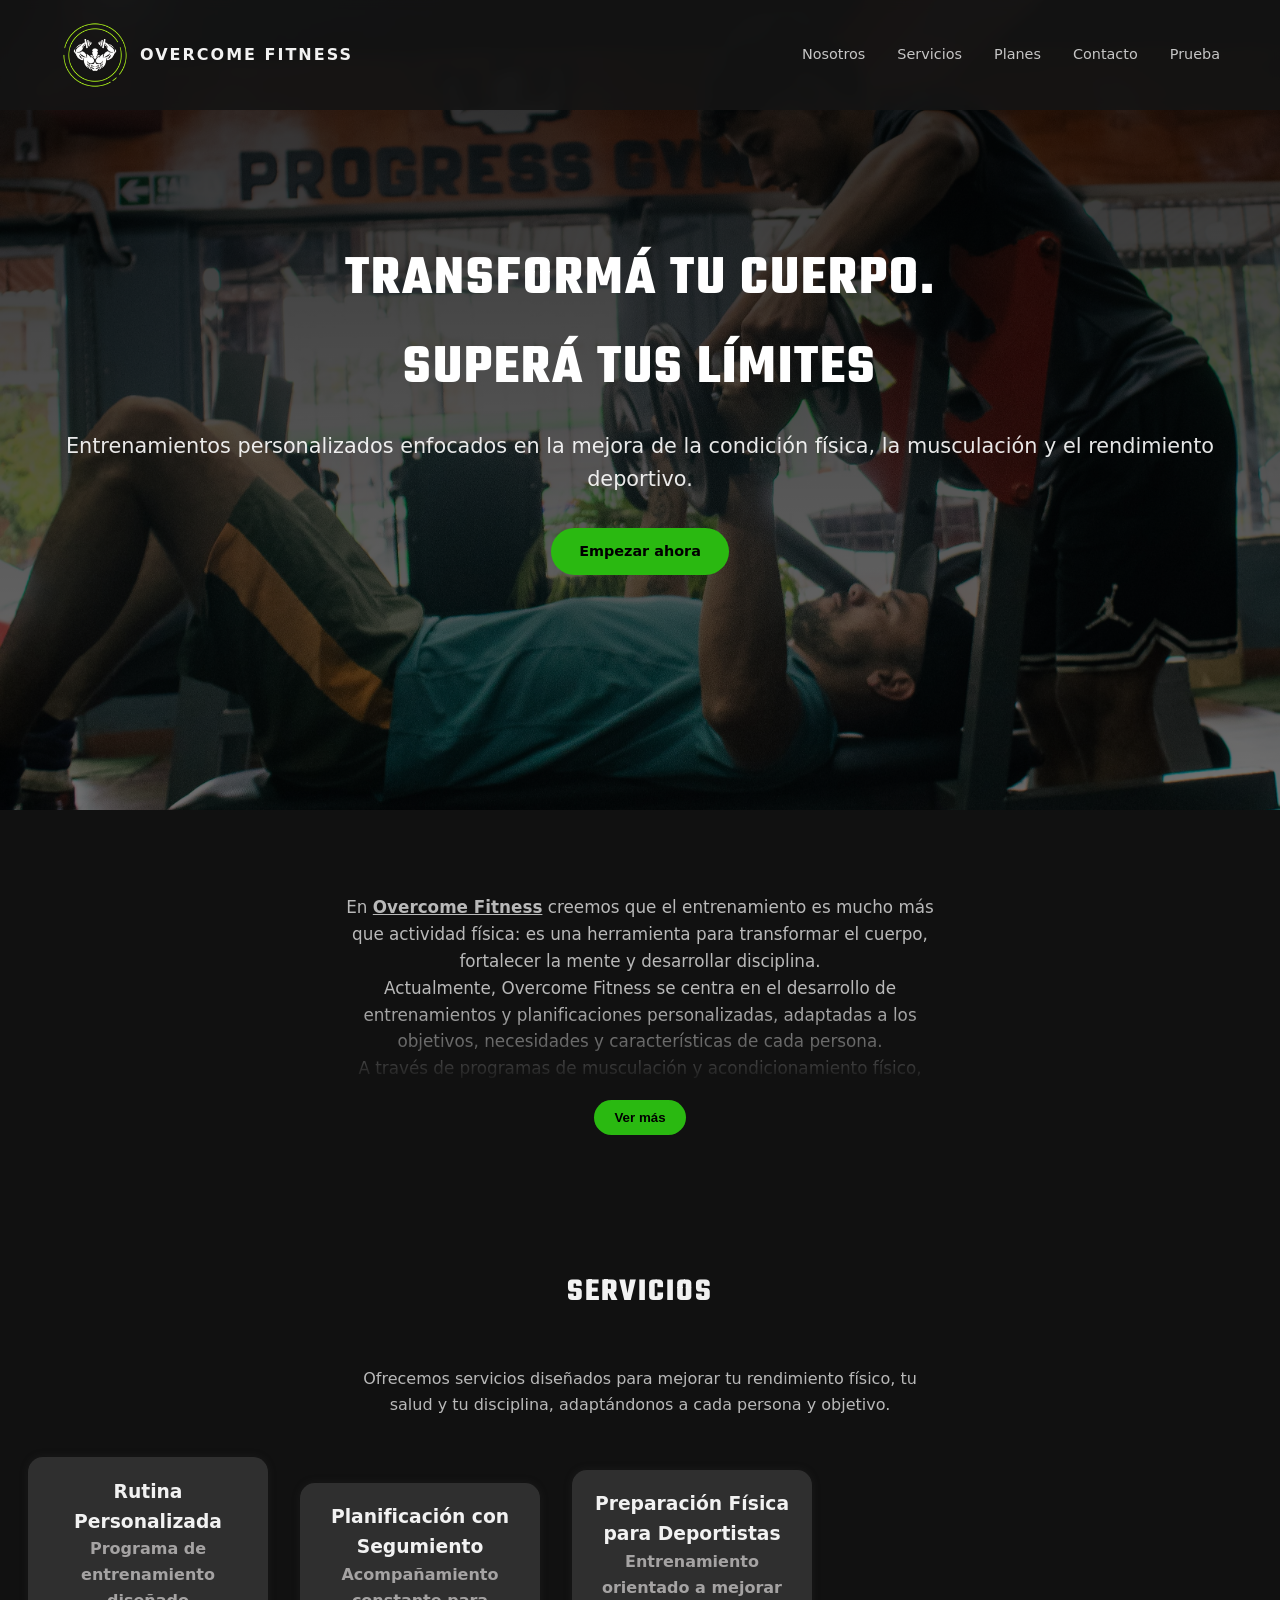
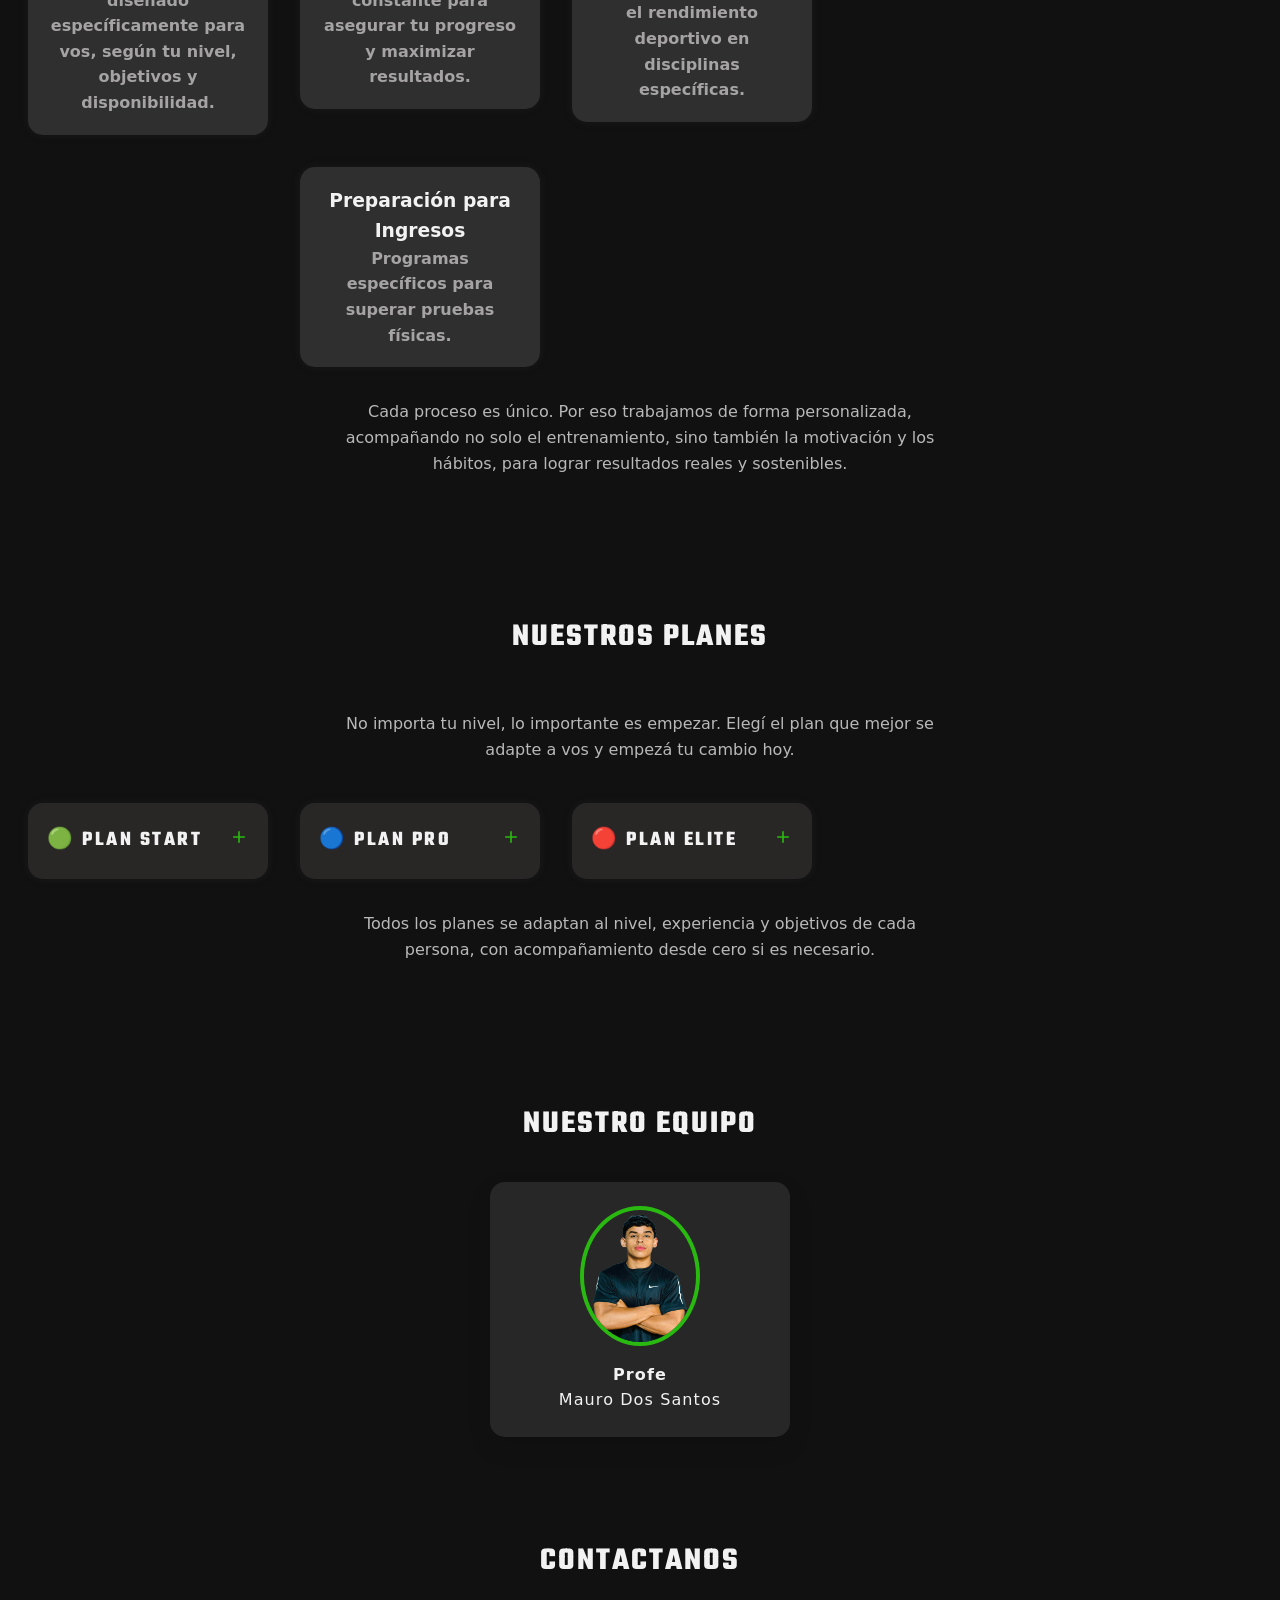
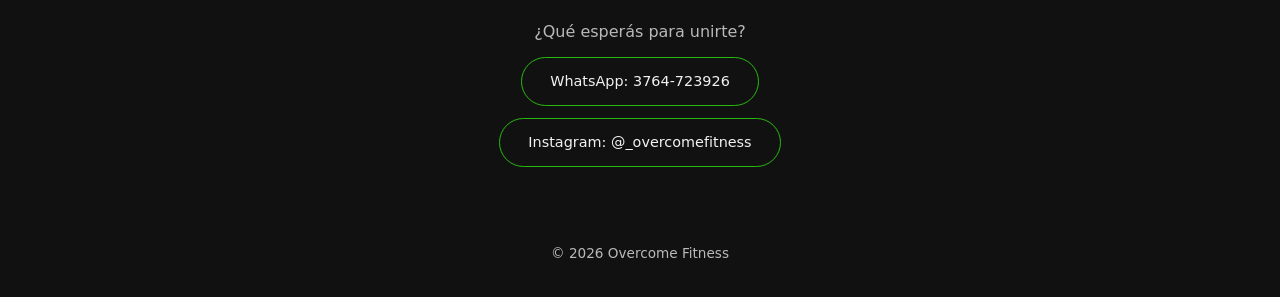
==== index.html @ a3d06042 "CSS: Actualización del archivo de prueba" ====
<!DOCTYPE html>
<html lang="es">
<head>
    <meta charset="UTF-8">
    <meta name="viewport" content="width=device-width, initial-scale=1.0">
    <title>OVERCOME-FITNESS</title>

    <!-- CSS -->
    <link rel="stylesheet" href="css/styles.css">
    <link href="https://fonts.googleapis.com/css2?family=UnifrakturCook:wght@700&display=swap" rel="stylesheet">
    <link href="https://fonts.googleapis.com/css2?family=Teko:wght@700&display=swap" rel="stylesheet">
</head>
<body>

    <!-- HEADER -->
    <header class="header">
        <div class="header__container">
            <div class="brand">
                <img src="assets/img/logo de ovecome.png" alt="logo" class="brand-icon">

                <div class="brand-text">
                    Overcome Fitness
                </div>
            </div>
            <!-- <div class="logo">Overcome-Fitness</div> -->
            <nav class="nav">
                <a href="#sobre">Nosotros</a>
                <a href="#servicios">Servicios</a>
                <a href="#planes">Planes</a>
                <a href="#contacto">Contacto</a>
                <a href="prueba.html">Prueba</a>
            </nav>
        </div>
    </header>

    <!-- HERO -->
    <section class="hero">
        <div class="hero__content">
            <h1>Transformá tu cuerpo. <br>
                Superá tus límites</h1>
            <p class="hero__tagline">Entrenamientos personalizados enfocados en la mejora de la condición física, la musculación y el rendimiento deportivo.</p>
            <a href="#planes" class="btn btn--primary">Empezar ahora</a>
        </div>
    </section>

    <!-- MICRO HISTORIA -->
    <section class="sobre" id="sobre">
        <div class="container">
            <div class="sobre-txt" id="sobreTxt">
            <p>
                En <b><u>Overcome Fitness</u></b> creemos que el entrenamiento es mucho más que actividad física: es una herramienta para transformar el cuerpo, fortalecer la mente y desarrollar disciplina.
            </p>
            <p>
                Actualmente, Overcome Fitness se centra en el desarrollo de entrenamientos y planificaciones personalizadas, adaptadas a los objetivos, necesidades y características de cada persona.
            </p>
            <p>
                A través de programas de musculación y acondicionamiento físico, buscamos mejorar el rendimiento, desarrollar las capacidades físicas y generar progresos sostenibles en el tiempo.
            </p>
            <p>
                Nuestro trabajo se basa en conocimientos sustentados en la evidencia científica, combinados con la experiencia y el análisis individual de cada proceso. Por eso, cada planificación busca ser segura, progresiva, adaptable y orientada a resultados.
            </p>
            <p>
                El acompañamiento personalizado permite realizar un seguimiento continuo del proceso, ajustar las cargas, ejercicios, volumen e intensidad según la evolución de cada persona y adaptar el entrenamiento cuando sea necesario.
            </p>
            <p>
                No importa si la persona está comenzando, si ya tiene experiencia o si busca mejorar su rendimiento: el objetivo es construir un proceso de entrenamiento acorde a su realidad y acompañarlo de manera constante.
            </p>
            <p>
                En <b>Overcome Fitness</b> brindamos acompañamiento durante todo el proceso de entrenamiento, adaptando las propuestas a cada persona sin importar si tiene experiencia previa o está comenzando.
            </p>
    ⸻⸻⸻⸻⸻⸻⸻⸻⸻⸻⸻⸻⸻⸻
            <p>
                <h3>Nuestro enfoque</h3>
            </p>
            <p>
                En <b>Overcome Fitness</b> cada planificación parte de una evaluación de los objetivos y necesidades de la persona.
            </p>
            <p>
                El entrenamiento se organiza de manera individual, trabajando sobre capacidades como fuerza, resistencia, hipertrofia, potencia y movilidad, según las necesidades y objetivos de cada proceso.
            </p>
            <p>
                Buscamos que cada persona no solamente entrene, sino que comprenda su proceso, progrese de manera planificada y construya hábitos que pueda sostener a largo plazo.
            </p>
        </div>
        <button class="btn-verMas" id="btnVerMas">
            Ver más
        </button>
        </div>
    </section>

    <!-- PROPUESTA DE VALOR -->
    <section class="servicios" id="servicios">
        <h2>Servicios</h2>
        <p class="services-text">
            Ofrecemos servicios diseñados para mejorar tu rendimiento físico, tu salud y tu disciplina, adaptándonos a cada persona y objetivo.
        </p>


        <div class="services">

            <div class="servicio">
                <div class="servicio-header">
                    <h3>Rutina Personalizada</h3>
                    <p>Programa de entrenamiento diseñado específicamente para vos, según tu nivel, objetivos y disponibilidad.</p>
                </div>
                <div class="servicio-content">
                    •	Rutina mensual adaptada a tu objetivo <br>
                    •	Progresión estructurada <br>
                    •	Explicación de ejercicios <br>
                    •	Enfoque en técnica y rendimiento <br>
                    •	Uso personal (sin seguimiento)
                </div>
            </div>

            <div class="servicio">
                <div class="servicio-header">
                    <h3>Planificación con Segumiento</h3>
                    <p>Acompañamiento constante para asegurar tu progreso y maximizar resultados.</p>
                </div>
                <div class="servicio-content">
                    La modalidad puede ser virtual o presencial. <br>
                    •	Seguimiento semanal <br>
                    •	Ajustes en la planificación <br>
                    •	Correcciones técnicas <br>
                    •	Contacto directo <br>
                    •	Apoyo en motivación y hábitos saludables
                </div>
            </div>

            <div class="servicio">
                <div class="servicio-header">
                    <h3>Preparación Física para Deportistas</h3>
                    <p>Entrenamiento orientado a mejorar el rendimiento deportivo en disciplinas específicas.</p>
                </div>
                <div class="servicio-content">
                    •	Desarrollo de fuerza, velocidad y resistencia <br>
                    •	Planificación según el deporte <br>
                    •	Mejora del rendimiento físico general <br>
                    •	Prevención de lesiones <br>
                </div>
            </div>

            <div class="servicio">
                <div class="servicio-header">
                    <h3>Preparación para Ingresos</h3>
                    <p>Programas específicos para superar pruebas físicas.</p>
                </div>
                <div class="servicio-content">
                    •	Fuerzas de seguridad <br>
                    •	Profesorados <br>
                    •	Evaluaciones físicas
                </div>
            </div>
        </div>
        <p class="services-text">
            Cada proceso es único. Por eso trabajamos de forma personalizada, acompañando no solo el entrenamiento, sino también la motivación y los hábitos, para lograr resultados reales y sostenibles.
        </p>
    </section>

    <!-- PLANES -->
    <section class="planes" id="planes">
        <h2>Nuestros Planes</h2>
        <p class="texto-planes">
            No importa tu nivel, lo importante es empezar. Elegí el plan que mejor se adapte a vos y empezá tu cambio hoy.
        </p>

            <div class="cards">
                
                <div class="card">
                    <div class="card-header">
                        <h3>🟢 PLAN START</h3>
                        <span class="card-icon">
                            <svg width="20" height="20" viewBox="0 0 24 24">
                                <line x1="12" y1="5" x2="12" y2="19" stroke="currentColor" stroke-width="2"/>
                                <line x1="5" y1="12" x2="19" y2="12" stroke="currentColor" stroke-width="2"/>
                            </svg>
                        </span>
                    </div>
                    <div class="card-content">
                        <p> <b>Tu punto de partida</b> </p>
                        <p>
                            •	Planificación mensual 100% personalizada <br>
                            •	Adaptada a tu objetivo (fuerza, hipertrofia, rendimiento, etc.) <br>
                            •	Explicación de ejercicios <br>
                            •	Uso libre (sin seguimiento)
                        </p>

                        Ideal si ya entrenás y necesitás una guía profesional
                        
                    </div>
                </div>

                <div class="card">
                    <div class="card-header">
                        <h3>🔵 PLAN PRO</h3>
                        <span class="card-icon">
                            <svg width="20" height="20" viewBox="0 0 24 24">
                                <line x1="12" y1="5" x2="12" y2="19" stroke="currentColor" stroke-width="2"/>
                                <line x1="5" y1="12" x2="19" y2="12" stroke="currentColor" stroke-width="2"/>
                            </svg>
                        </span>
                    </div>
                    <div class="card-content">
                        <p> <b>El más elegido ⭐</b> </p>
                        <p>
                            •	Planificación mensual personalizada <br>
                            •	Seguimiento semanal <br>
                            •	Ajustes según el progreso <br>
                            •	Correcciones técnicas <br>
                            •   Contacto directo
                        </p>

                        Para asegurar resultados y no entrenar a ciegas
                        
                    </div>
                </div>

                <div class="card">
                    <div class="card-header">
                        <h3>🔴 PLAN ELITE</h3>
                        <span class="card-icon">
                            <svg width="20" height="20" viewBox="0 0 24 24">
                                <line x1="12" y1="5" x2="12" y2="19" stroke="currentColor" stroke-width="2"/>
                                <line x1="5" y1="12" x2="19" y2="12" stroke="currentColor" stroke-width="2"/>
                            </svg>
                        </span>
                    </div>
                    <div class="card-content">
                        <p><b> Transformación completa </b></p>
                        <p>
                            •	Planificación mensual personalizada <br>
                            •	Seguimiento constante <br>
                            •	Ajustes progresivos <br>
                            •	Plan nutricional con nutricionista <br>
                            •   Acompañamiento completo
                        </p>
                        Entrenamiento + nutrición = Resultados reales
                        
                    </div>
                </div>

            </div>

<!-- IMAGEN 4: ALINEADA A LA DERECHA -->
        <!-- <div class="img-zigzag-container img-zigzag-right">
            <img src="assets/img/3-JPG_0008.jpg" alt="Comunidad Overcome Fitness" class="img-zigzag">
        </div> -->

            <p class="texto-planes">
                Todos los planes se adaptan al nivel, experiencia y objetivos de cada persona, con acompañamiento desde cero si es necesario.
            </p>
    </section>

    <!-- PROFES -->
    <section class="profes" id="profes">
        <h2>Nuestro Equipo</h2>

        <div class="profes-grid">
            <div class="profe">
                <img src="assets/img/profe-mauro.png" alt="Profe Mauro" class="foto-profe">
                <p class="profe-nombre"><b>Profe</b> <br> Mauro Dos Santos</p>
            </div>
        </div>
<!-- Hasta 3 por fila. Despues de completar la primer fila, agregar otro "profes-grid" para que la fila se centre -->
    </section>

    <!-- UBICACIÓN -->
    <section class="contacto" id="contacto">
        <h2>Contactanos</h2>
        <p>¿Qué esperás para unirte?</p>
        <p><a href="https://wa.me/543764723926" class="btn btn--secondary">WhatsApp: 3764-723926</a></p>
        <p>
            <a href="https://instagram.com/_overcomefitness" class="btn btn--secondary">Instagram: @_overcomefitness</a>
        </p>
    </section>

    <!-- FOOTER -->
    <footer class="footer">
        <p>© 2026 Overcome Fitness</p>
        <!-- <div class="social">
            <!-- <a href="https://instagram.com/_overcomefitness">Instagram</a> -->
            <!-- <a href="#">Facebook</a> -->
         <!-- </div> -->
    </footer>

    <!-- JS -->
    <script src="js/script.js"></script>
</body>
</html>
---- css/styles.css ----
/* =========================
   VARIABLES
========================= */
:root {
    /* Colores (Paleta Overcome Fitness) */
    --color-surface:rgb(39, 39, 39);
    --color-bg: #111111;
    --color-primary:#2ab911;
    --color-text: #f2f2f2;
    --color-secondary: #237e29;
    --color-muted: #b9b9b9;
    --color-header-bg: rgba(20,20,20,0.9);
    --color-header-text: #f2f2f2;
    --shadow:0 0 10px rgba(71, 71, 71, 0.15);



    /* Tipografía */
    --font-main: 'Inter', system-ui, sans-serif;

    /* Layout */
    --max-width: 1200px;
    --padding-mobile: 1.25rem;
    --padding-desktop: 2rem;

    /* Transiciones */
    --transition: all 0.3s ease-in-out;
}

/* =========================
   RESET
========================= */

* {
    margin: 0;
    padding: 0;
    box-sizing: border-box;
}

html {
    scroll-behavior: smooth;
}

body {
    font-family: var(--font-main);
    background-color: var(--color-bg);
    color: var(--color-text);
    line-height: 1.6;
    transition: background-color 0.3s ease, color 0.3s ease;
}

a {
    text-decoration: none;
    color: inherit;
}

ul {
    list-style: none;
}

img {
    max-width: 100%;
    display: block;
}

/* =========================
   CONTAINERS
========================= */

.header__container,
.hero__content,
.sobre,
.values,
.menu,
.contacto,
.footer,
.profes {
    max-width: var(--max-width);
    margin: 0 auto;
    padding: var(--padding-mobile);
}

.container{
    max-width: var(--max-width);
    margin: 0 auto;
    padding: var(--padding-mobile);
}

/* =========================
   HEADER
========================= */

.header {
    position: fixed; 
    top: 0;
    width: 100%;
    background-color: var(--color-header-bg);
    color: var(--color-header-text);
    backdrop-filter: blur(6px);
    z-index: 1000;
    transition: var(--transition);
    transition: transform 0.3s ease, background-color 0.3s ease, color 0.3s ease;
}


.header--hidden {
    transform: translateY(-100%);
}

.header__container {
    display: flex;
    justify-content: space-between;
    align-items: center;
}
.brand{
    display: flex;
    align-items: center;
    gap: 10px;
}
.brand-icon{
    height: 70px;
}
.brand-text{
    display: flex;
    flex-direction: column;
    line-height: 1;
    font-family: var(--font-main);
    font-weight: 700;
    letter-spacing: 2px;
    text-transform: uppercase;
}
.brand-text img{
    height: 20px;
}


.nav {
    display: none;
}

.header a{
    color: var(--color-header-text);
    transition: color 0.3s ease;
}
/*.theme-toggle

.theme-toggle {
    background: none;
    border: none;
    cursor: pointer;
    font-size: 1.1rem;
    color: var(--color-text);
    opacity: 0.7;
}

.theme-toggle:hover {
    opacity: 1;
} */

/* =========================
   HERO
========================= */

.hero {
    min-height: 90vh;
    display: flex;
    align-items: center;
    justify-content: center;
    text-align: center;

    background-image: linear-gradient(
        rgba(0, 0, 0, 0.829),
        rgba(0, 0, 0, 0.548)
    ),
    url("../assets/img/54-JPG_0100.jpg");
    background-size: cover;
    background-position: center;

    color: #ffffff;
}

.hero__content h1 {
    font-size: 2.3rem;
    letter-spacing: 2px;
    text-transform: uppercase;
    font-weight: 800;
    font-family:'Teko';
}

.hero__tagline {
    margin: 1rem 0 2rem;
    font-size: 1rem;
    opacity: 0.9;
}

/* =========================
   BOTONES
========================= */

.btn {
    display: inline-block;
    padding: 0.75rem 1.75rem;
    border-radius: 50px;
    font-size: 0.9rem;
    transition: var(--transition);
}

.btn--primary {
    background-color: var(--color-primary);
    color: #000;
    font-weight: 600;
}

.btn--primary:hover {
    transform: scale(1.05);
    box-shadow: 0 0 15px rgba(57,255,20,0.5);
}

.btn--secondary {
    border: 1px solid var(--color-primary);
    color: var(--color-header-text);
}

/* =========================
   SOBRE
========================= */

.sobre {
    text-align: center;
    font-size: 1rem;
    color: var(--color-muted);
    padding-top: 4rem;
    padding-bottom: 4rem;
    /* padding-left: 3rem;
    padding-right: 3rem; */
}
.sobre-txt{
    max-height: 190px;
    overflow: hidden;
    position: relative;
    transition: max-height 0.5s ease;
}
/* efecto desvanecido */

.sobre-txt::after{
    content: "";
    position: absolute;
    bottom: 0;
    left: 0;
    width: 100%;
    height: 80px;

    background: linear-gradient(
        rgba(217,217,217,0),
        var(--color-bg)
    );
}
/* cuando se abre */

.sobre-txt.expandido{
    max-height: 2000px;
}

.sobre-txt.expandido::after{
    display: none;
}

/* botón */

.btn-verMas{
    margin-top: 1rem;
    padding: 10px 20px;
    border: none;
    background: var(--color-primary);
    color: #000;
    border-radius: 30px;
    cursor: pointer;
    font-weight: 600;
}

.btn-verMas:hover{
    transform: scale(1.05);
}

/* =========================
   VALORES / SERVICIOS
========================= */

/* .servicios {
    padding: 3rem 1.25rem;
    text-align: center;
}

.servicios h2 {
    text-align: center;
    margin-bottom: 2rem;
    font-family:'UnifrankturCook';
    text-transform: uppercase;
    letter-spacing: 3px;
}
.services-text{
    text-align: center;
    max-width: 600px;
    margin: 0 auto 2.5rem;
    color:var(--color-muted);
} */
.servicio-header{
    padding: 1.2rem;
    /* display: flex; */
     text-align: center;
    justify-content: space-between;
    align-items: center;
    font-weight: 600;
    background: rgba(255, 255, 255, 0.041);
}
.servicio-header p{
    color: rgb(165, 163, 163);
}
/*
.servicio-content{
    background-color: var(--color-surface);
    transition: var(--transition);
    box-shadow:var(--shadow);
    border-radius: 10px;
    overflow: hidden;
    padding: 2rem;
    width: 100%;
    cursor: pointer;
}

.servicio-header h3 {
    margin-bottom: 0.5rem;
    font-size: 1.1rem;
    text-align: center;
}

.servicio p {
    color: var(--color-muted);
    font-size: 0.95rem;
    text-align: center;
}

.servicio:hover{
    transform: scale(1.05);
    background-color: var(--color-secondary);
    box-shadow: 0 0 15px rgba(34, 155, 13, 0.3);
    color:var(--color-bg)
} */ 

/* =========================
   PLANES / METODOLOGIA
========================= */

.planes,
.servicios {
    padding: 3rem 1.25rem;
    text-align: center;
}
.servicios h2 {
    font-family: 'Teko';
    margin-bottom: 2rem;
    text-transform:uppercase ;
    letter-spacing: 2px;
    font-size: 2rem;
}
.planes h2{
    text-align: center;
    margin-bottom: 2rem;
    font-family:'Teko';
    text-transform: uppercase;
    letter-spacing: 2px;
    font-size: 2rem;
}
.texto-planes,
.services-text{
    text-align: center;
    max-width: 600px;
    margin: 0 auto 2.5rem;
    color:var(--color-muted);
}
.cards,
.services{
    display: flex;
    flex-direction: column;
    align-items: center;
    gap: 2rem;
    padding-bottom: 2rem;
}
.card,
.servicio{
    background: var(--color-surface);
    border-radius: 15px;
    overflow: hidden;
    box-shadow: var(--shadow);
    transition: var(--transition);
    cursor: pointer;
    width: 100%;
}
.card-header {
    padding: 1.2rem;
    display: flex;
    text-align: center;
    justify-content: space-between;
    align-items: center;
    background: rgba(158, 31, 31, 0.021);
    font-family: 'Teko';
    letter-spacing: 2.5px;
    font-size: 1.1rem;
}
.card-icon{
    font-size: 1.5rem;
    font-weight: bold;
    color: var(--color-primary);
    transition: transform 0.3s ease;
}
/* CONTENIDO (oculto) */
.card-content, 
.servicio-content{
    max-height: 0;
    overflow: hidden;
    padding: 0 1.2rem;
    color: var(--color-muted);
    text-align: start;

    transition: max-height 0.4s ease;
}
.card-content p, 
.servicio-content p {
    padding-bottom: 5px;
}

/* ACTIVO */
.card.active .card-content, 
.servicio.active .servicio-content{
    max-height: 1000px;
    padding: 1rem 1.2rem 1.5rem;
}
.card.active .card-icon{
    transform: rotate(45deg); /* + → × */
}

/* HOVER */
.card:hover, 
.servicio:hover {
    transform: translateY(-5px);
    box-shadow: 0 10px 25px rgba(57,255,20,0.2);
}

/* =========================
   PROFESORES
========================= */

.profes {
    text-align: center;
    padding: 3rem ;
    /* justify-content: center; */
}

.profes h2{
    font-size: 2rem;
    margin-bottom: 2rem;
    font-family: 'Teko';
    letter-spacing: 2px;
    text-transform: uppercase;
}
.profes-grid{
    /* FLEX si es uno. GRID si son varios*/
    display: grid; 
    gap: 2rem;
    justify-content: center;
    justify-items: center;
    flex-direction: row repeat(2, 1fr); 
    /* grid-template-columns: repeat(2, 1fr); */
}
/* 
.cards,
.services{
    display: flex;
    flex-direction: column;
    align-items: center;
    gap: 2rem;
    padding-bottom: 2rem;
}
.card,
.servicio{
    background: var(--color-surface);
    border-radius: 15px;
    overflow: hidden;
    box-shadow: var(--shadow);
    transition: var(--transition);
    cursor: pointer;
    width: 100%;
} */
.profe{
    background-color: var(--color-surface);
    border-radius: 15px;
    padding: 1.5rem;
    margin-bottom: 1.2rem;
    box-shadow: 0 10px 25px rgba(0,0,0,0.1);
    transition: var(--transition);
    max-width: 400px;
}
.foto-profe{
    width: 120px;
    height: 140px; 
    object-fit: cover;
    border-radius: 50%;
    margin: 0 auto 1rem;
    border: 4px solid var(--color-primary);
}
.profe-nombre{
    font-size: 1rem;
    font-weight: 500;
    letter-spacing: 1.1px;
}
.profe:hover{
    transform: translateY(-5px);
    /* background: var(--color-primary); */
    box-shadow:0 15px 30px rgba(57,255,20,0.2) ;
}


/* =========================
   CONTACTO
========================= */

.contacto {
    text-align: center;
    padding-top: 2rem;
    padding-bottom: 2rem;
}
.contacto h2{
    font-size: 2rem;
    margin-bottom: 2rem;
    font-family: 'Teko';
    letter-spacing: 2px;
    text-transform: uppercase;
    
}
.contacto_img{
    width: 180px;
    height: 220px; 
    object-fit: cover;
    border-radius: 50%;
    margin: 0 auto 1.5rem;
    border: 4px solid var(--color-primary);
    box-shadow: 0 10px 25px rgba(0, 0, 0, 0.25);
    transition: var(--transition);
}
.contacto_img:hover{
    transform: scale(1.05);
}
.contacto-nombre{
    font-size: 1.3rem;
    font-weight: 600;
    margin-bottom: 0.5rem;
}
.contacto p {
    margin-bottom: 0.75rem;
    color: var(--color-muted);
}
.contacto a:hover{
    transform: scale(1.05);
    background: var(--color-primary);
}

/* =========================
   FOOTER
========================= */

.footer {
    text-align: center;
    font-size: 0.85rem;
    color: var(--color-muted);
    padding:2rem;
    justify-content: center;
}

/* =========================
   TABLET
========================= */

@media (min-width: 768px) {

    .hero__content h1 {
        font-size: 2.8rem;
    }

    .hero__tagline {
        font-size: 1.15rem;
    }

    .servicios {
        flex-direction: row;
        flex-wrap: wrap;
        gap: 2rem;
    }

    .value {
        flex: 1 1 45%;
    }

    .planes,
    .servicios,
    .profes-grid {
        grid-template-columns: repeat(2, 1fr);
        justify-content: center;
        justify-items: center;
    }

    .planes h2,
    .servicios h2 {
        grid-column: 1 / -1;
    } 
    .cards,
    .services{
        flex-direction: row;
        flex-wrap: wrap;
        justify-content: center;
    }
    .card,
    .servicio{
        width: 45%;
        max-width: none;
    }

    .profes-grid{
        display: grid;
        grid-template-columns: repeat(auto-fit, minmax(240px, 280px));
        justify-content: center;
        justify-items: center;
        gap: 2rem;
        width: 100%;
    }
    .profes h2{
        grid-column:1 / -1;
    }

}

/* =========================
   DESKTOP
========================= */

@media (min-width: 1024px) {

    .nav {
        display: flex;
        gap: 2rem;
        font-size: 0.9rem;
    }

    .nav a {
        position: relative;
        color: var(--color-text);
        opacity: 0.8;
    }

    .nav a:hover {
        opacity: 1;
    }

    .hero__content h1 {
        font-size: 3.5rem;
    }

    .hero__tagline {
        font-size: 1.3rem;
    }

    .sobre{
        max-width: 700px;
        font-size: 1.05rem;
    }

    /* .servicios {
        flex-direction: row;
        justify-content: space-between;
        gap: 3rem;
    } */

    /* .value {
        flex: 1;
    } */

    /* PLANES */
    .planes,
    .servicios {
        grid-template-columns: repeat(3, 1fr);
        justify-content: center;
        justify-items: center;
    }

    .planes h2,
    .servicios h2 {
        grid-column: 1 / -1;
        margin-bottom: 3rem;
    }
    .cards,
    .services{
        grid-template-columns: repeat(3, 1fr);
        width: 800px;
        /* background-color: red; */
    }
    .card,
    .servicio{
        width: 30%;
    }
    .experience {
        display: grid;
        grid-template-columns: 1fr 1fr;
        gap: 4rem;
        align-items: center;
    }

    .profes{
        text-align: center;
    }
    
    .profes-grid {
    display: grid;
    grid-template-columns: repeat(auto-fit, minmax(260px, 300px));
    justify-content: center;
    justify-items: center;
    gap: 3rem;
    width: 100%;
    }

    .profe {
    width: 100%;
    max-width: 300px;
    }

  /* Si solo hay un profe, el grid se convierte en flex */
    .profes-grid:has(.profe:only-child) {
    display: grid;
    justify-content: center;
    }
    .contacto {
        max-width: 700px;
    }
    .footer {
        display: flex;
        /* justify-content: space-between; */
        align-items: center;
        /* text-align: left; */
    }
     .footer  {
        margin-top: 0;
    }
    /* .social */
}
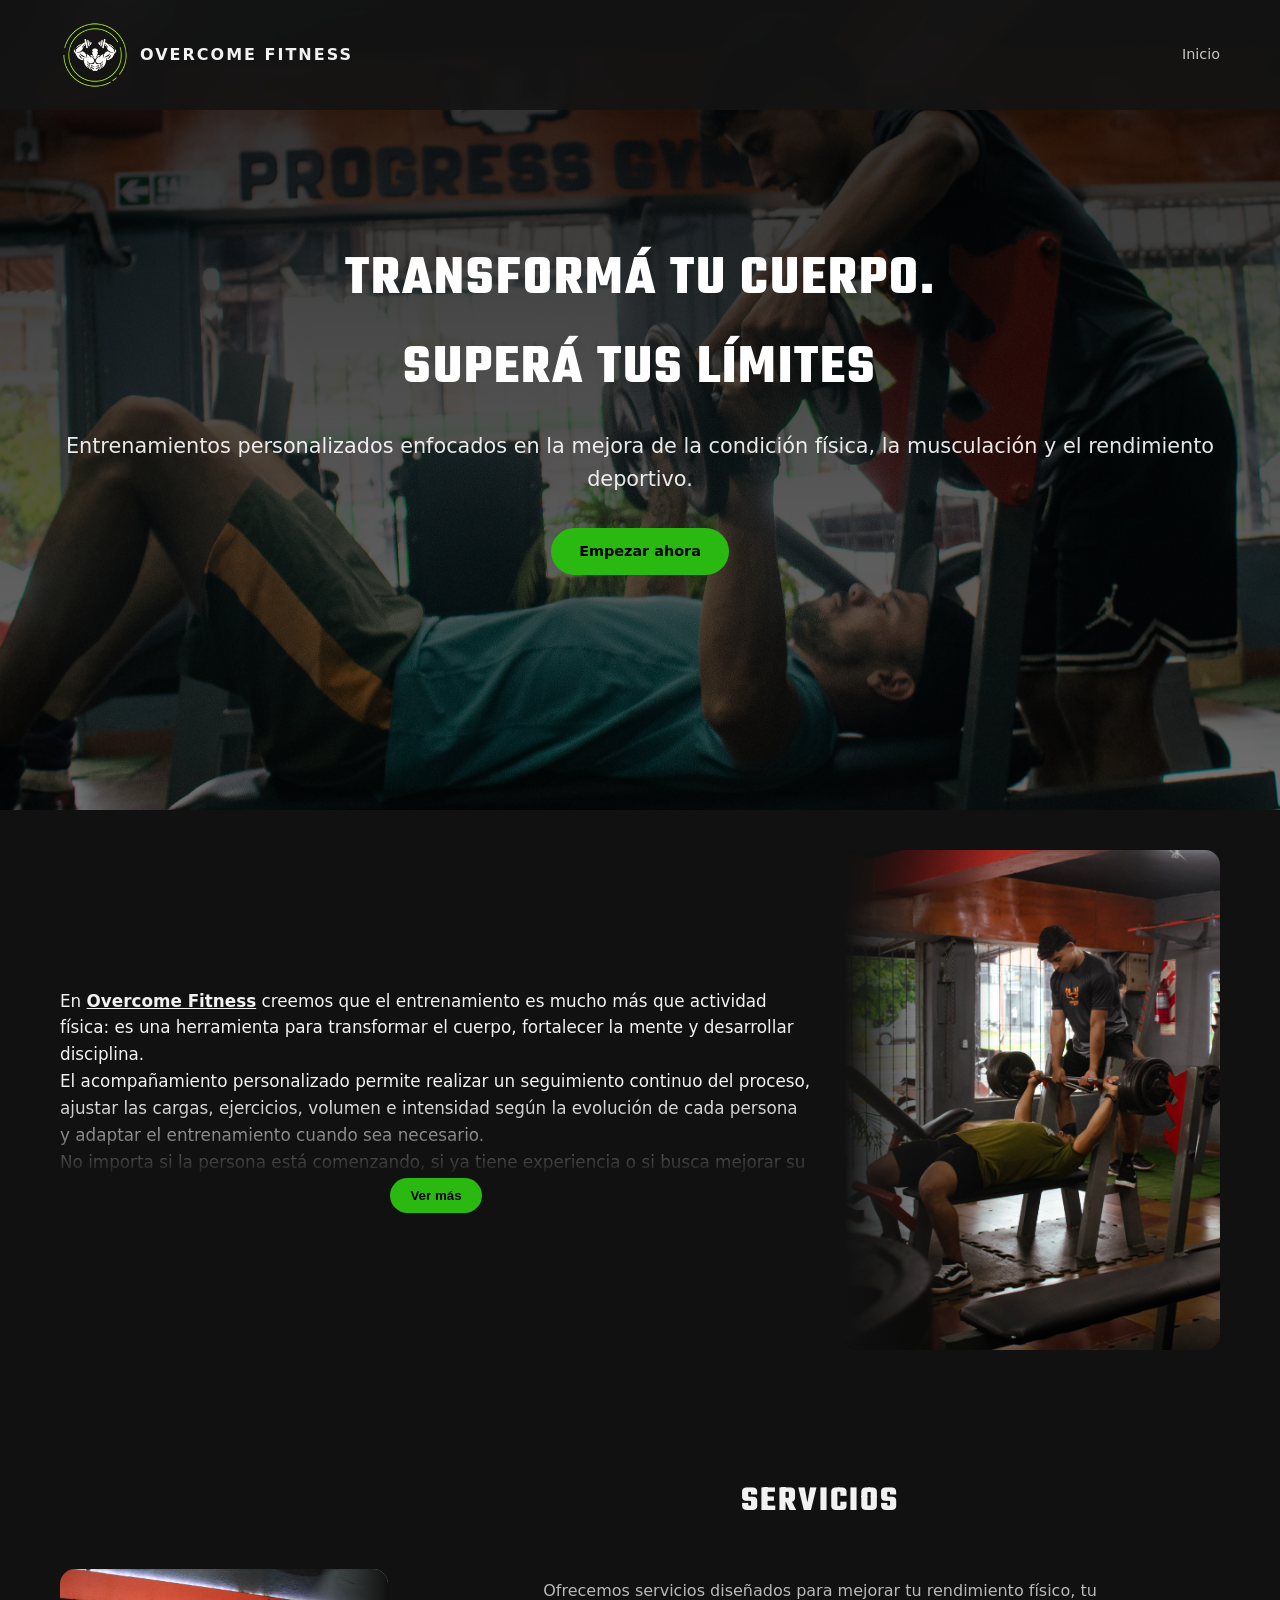
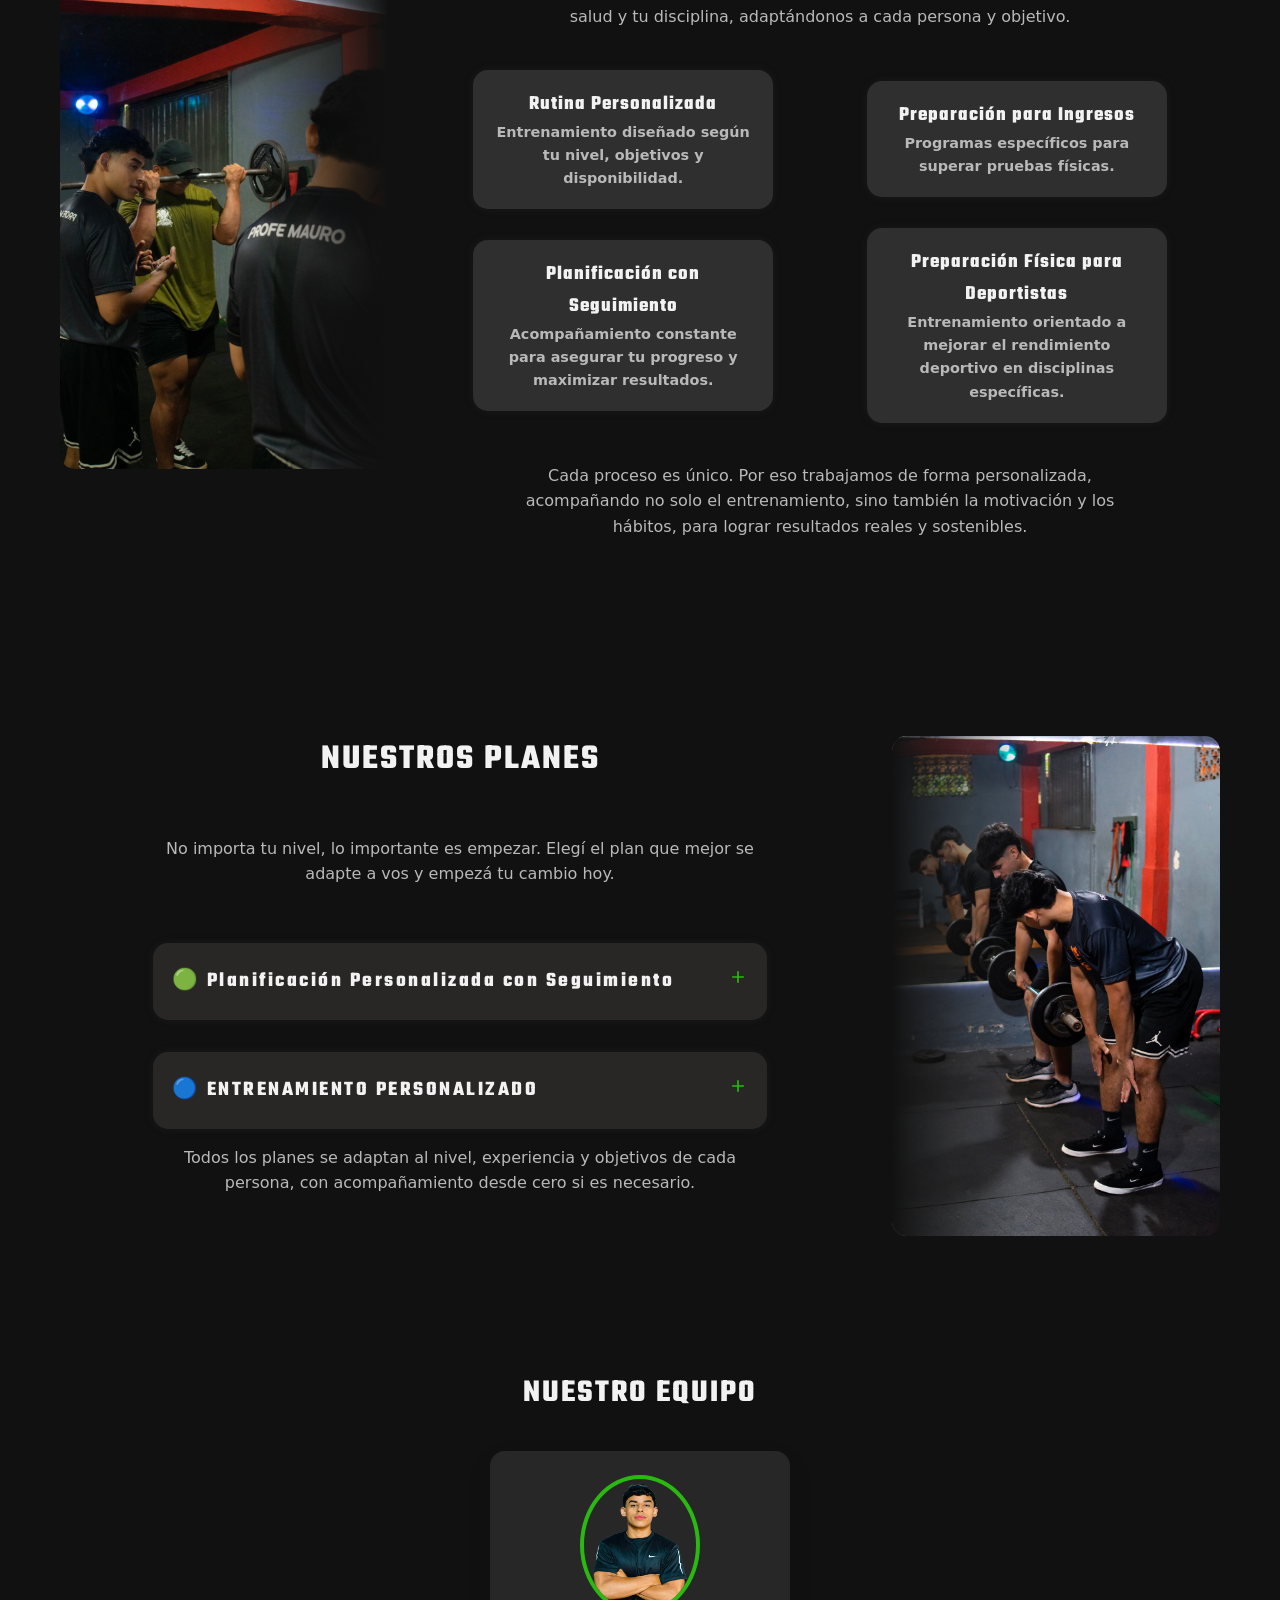
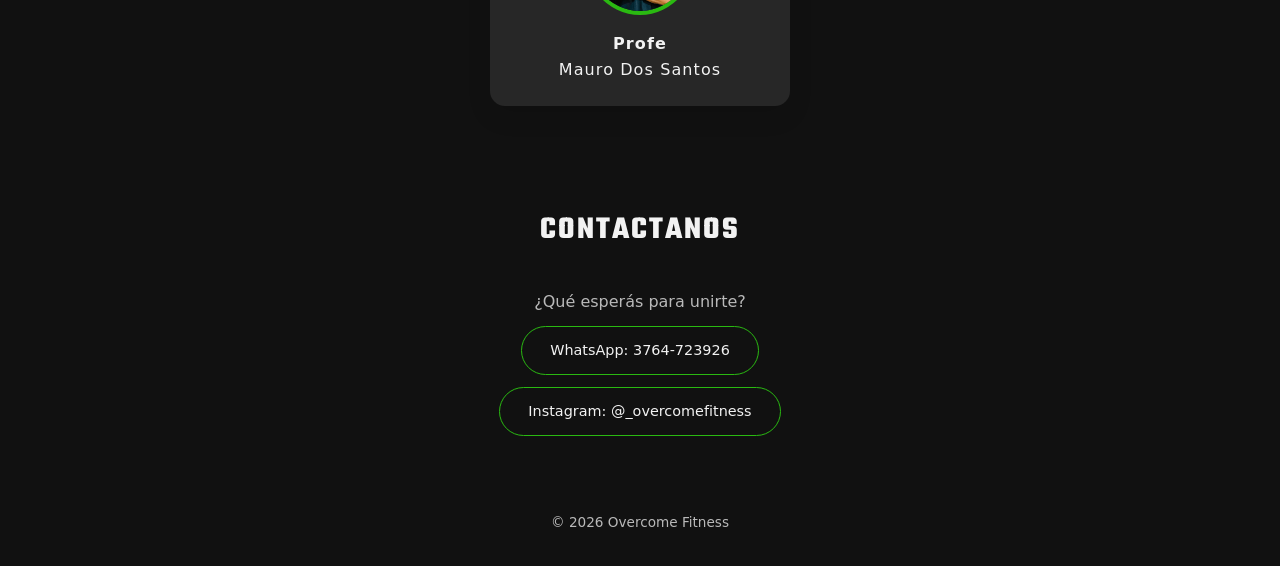
==== commit 9de14c3d: "HTML: actualizacion del contenido principal" ====
--- a/index.html
+++ b/index.html
@@ -6,7 +6,7 @@
     <title>OVERCOME-FITNESS</title>
 
     <!-- CSS -->
-    <link rel="stylesheet" href="css/styles.css">
+    <link rel="stylesheet" href="css/prueba.css">
     <link href="https://fonts.googleapis.com/css2?family=UnifrakturCook:wght@700&display=swap" rel="stylesheet">
     <link href="https://fonts.googleapis.com/css2?family=Teko:wght@700&display=swap" rel="stylesheet">
 </head>
@@ -24,11 +24,7 @@
             </div>
             <!-- <div class="logo">Overcome-Fitness</div> -->
             <nav class="nav">
-                <a href="#sobre">Nosotros</a>
-                <a href="#servicios">Servicios</a>
-                <a href="#planes">Planes</a>
-                <a href="#contacto">Contacto</a>
-                <a href="prueba.html">Prueba</a>
+                <a href="index.html">Inicio</a>
             </nav>
         </div>
     </header>
@@ -44,35 +40,29 @@
     </section>
 
     <!-- MICRO HISTORIA -->
+
     <section class="sobre" id="sobre">
-        <div class="container">
-            <div class="sobre-txt" id="sobreTxt">
-            <p>
-                En <b><u>Overcome Fitness</u></b> creemos que el entrenamiento es mucho más que actividad física: es una herramienta para transformar el cuerpo, fortalecer la mente y desarrollar disciplina.
-            </p>
-            <p>
-                Actualmente, Overcome Fitness se centra en el desarrollo de entrenamientos y planificaciones personalizadas, adaptadas a los objetivos, necesidades y características de cada persona.
-            </p>
-            <p>
-                A través de programas de musculación y acondicionamiento físico, buscamos mejorar el rendimiento, desarrollar las capacidades físicas y generar progresos sostenibles en el tiempo.
-            </p>
-            <p>
-                Nuestro trabajo se basa en conocimientos sustentados en la evidencia científica, combinados con la experiencia y el análisis individual de cada proceso. Por eso, cada planificación busca ser segura, progresiva, adaptable y orientada a resultados.
-            </p>
-            <p>
-                El acompañamiento personalizado permite realizar un seguimiento continuo del proceso, ajustar las cargas, ejercicios, volumen e intensidad según la evolución de cada persona y adaptar el entrenamiento cuando sea necesario.
-            </p>
-            <p>
-                No importa si la persona está comenzando, si ya tiene experiencia o si busca mejorar su rendimiento: el objetivo es construir un proceso de entrenamiento acorde a su realidad y acompañarlo de manera constante.
-            </p>
-            <p>
-                En <b>Overcome Fitness</b> brindamos acompañamiento durante todo el proceso de entrenamiento, adaptando las propuestas a cada persona sin importar si tiene experiencia previa o está comenzando.
-            </p>
-    ⸻⸻⸻⸻⸻⸻⸻⸻⸻⸻⸻⸻⸻⸻
-            <p>
-                <h3>Nuestro enfoque</h3>
-            </p>
-            <p>
+        <div class="container sobre__grid">
+            <!-- Columna de Texto (Izquierda) -->
+            <div class="sobre__content">
+                <div class="sobre-txt" id="sobreTxt">
+                    <p>
+                        En <b><u>Overcome Fitness</u></b> creemos que el entrenamiento es mucho más que actividad física: es una herramienta para transformar el cuerpo, fortalecer la mente y desarrollar disciplina.
+                    </p>
+                    <p>
+                        El acompañamiento personalizado permite realizar un seguimiento continuo del proceso, ajustar las cargas, ejercicios, volumen e intensidad según la evolución de cada persona y adaptar el entrenamiento cuando sea necesario.
+                    </p>
+                    <p>
+                        No importa si la persona está comenzando, si ya tiene experiencia o si busca mejorar su rendimiento: el objetivo es construir un proceso de entrenamiento acorde a su realidad y acompañarlo de manera constante.
+                    </p>
+                    
+                    <hr class="separador">
+                    
+                    <h3>Nuestro enfoque</h3>
+                    <p>
+                        En <b>Overcome Fitness</b> cada planificación parte de una evaluación de los objetivos y necesidades de la persona.
+                    </p>
+                    <p>
                 En <b>Overcome Fitness</b> cada planificación parte de una evaluación de los objetivos y necesidades de la persona.
             </p>
             <p>
@@ -81,94 +71,118 @@
             <p>
                 Buscamos que cada persona no solamente entrene, sino que comprenda su proceso, progrese de manera planificada y construya hábitos que pueda sostener a largo plazo.
             </p>
-        </div>
-        <button class="btn-verMas" id="btnVerMas">
-            Ver más
-        </button>
-        </div>
-    </section>
-
-    <!-- PROPUESTA DE VALOR -->
+                </div>
+                
+                <button class="btn-verMas" id="btnVerMas">Ver más</button>
+            </div>
+
+            <!-- Columna de Imagen (Derecha) -->
+            <div class="sobre__media">
+                <img src="assets/img/img-1.jpg" alt="Entrenamiento Overcome Fitness" class="sobre__img">
+            </div>
+        </div>
+    </section>
+
+<!-- SECCIÓN INVERTIDA: Imagen a la izquierda, Texto a la derecha -->
     <section class="servicios" id="servicios">
-        <h2>Servicios</h2>
-        <p class="services-text">
-            Ofrecemos servicios diseñados para mejorar tu rendimiento físico, tu salud y tu disciplina, adaptándonos a cada persona y objetivo.
-        </p>
-
-
-        <div class="services">
-
-            <div class="servicio">
-                <div class="servicio-header">
-                    <h3>Rutina Personalizada</h3>
-                    <p>Programa de entrenamiento diseñado específicamente para vos, según tu nivel, objetivos y disponibilidad.</p>
-                </div>
-                <div class="servicio-content">
-                    •	Rutina mensual adaptada a tu objetivo <br>
-                    •	Progresión estructurada <br>
-                    •	Explicación de ejercicios <br>
-                    •	Enfoque en técnica y rendimiento <br>
-                    •	Uso personal (sin seguimiento)
-                </div>
-            </div>
-
-            <div class="servicio">
-                <div class="servicio-header">
-                    <h3>Planificación con Segumiento</h3>
-                    <p>Acompañamiento constante para asegurar tu progreso y maximizar resultados.</p>
-                </div>
-                <div class="servicio-content">
-                    La modalidad puede ser virtual o presencial. <br>
-                    •	Seguimiento semanal <br>
-                    •	Ajustes en la planificación <br>
-                    •	Correcciones técnicas <br>
-                    •	Contacto directo <br>
-                    •	Apoyo en motivación y hábitos saludables
-                </div>
-            </div>
-
-            <div class="servicio">
-                <div class="servicio-header">
-                    <h3>Preparación Física para Deportistas</h3>
-                    <p>Entrenamiento orientado a mejorar el rendimiento deportivo en disciplinas específicas.</p>
-                </div>
-                <div class="servicio-content">
-                    •	Desarrollo de fuerza, velocidad y resistencia <br>
-                    •	Planificación según el deporte <br>
-                    •	Mejora del rendimiento físico general <br>
-                    •	Prevención de lesiones <br>
-                </div>
-            </div>
-
-            <div class="servicio">
-                <div class="servicio-header">
-                    <h3>Preparación para Ingresos</h3>
-                    <p>Programas específicos para superar pruebas físicas.</p>
-                </div>
-                <div class="servicio-content">
-                    •	Fuerzas de seguridad <br>
-                    •	Profesorados <br>
-                    •	Evaluaciones físicas
-                </div>
-            </div>
-        </div>
-        <p class="services-text">
-            Cada proceso es único. Por eso trabajamos de forma personalizada, acompañando no solo el entrenamiento, sino también la motivación y los hábitos, para lograr resultados reales y sostenibles.
-        </p>
+        <div class="container sobre__grid sobre__grid--reverse">
+            
+            <!-- Columna de Texto y Servicios -->
+            <div class="sobre__content">
+                <h2>Servicios</h2>
+                <p class="services-text">
+                    Ofrecemos servicios diseñados para mejorar tu rendimiento físico, tu salud y tu disciplina, adaptándonos a cada persona y objetivo.
+                </p>
+
+                <!-- Agrupamos los servicios en un contenedor propio -->
+                <div class="services-list">
+
+                    <div class="servicio">
+                        <div class="servicio-header">
+                            <h3>Rutina Personalizada</h3>
+                            <p>Entrenamiento diseñado según tu nivel, objetivos y disponibilidad.</p>
+                        </div>
+                        <div class="servicio-content">
+                            • Rutina mensual adaptada a tu objetivo <br>
+                            • Progresión estructurada <br>
+                            • Explicación de ejercicios <br>
+                            • Enfoque en técnica y rendimiento <br>
+                            • Uso personal (sin seguimiento)
+                        </div>
+                    </div>
+
+                    <div class="servicio">
+                        <div class="servicio-header">
+                            <h3>Preparación para Ingresos</h3>
+                            <p>Programas específicos para superar pruebas físicas.</p>
+                        </div>
+                        <div class="servicio-content">
+                            • Fuerzas de seguridad <br>
+                            • Profesorados <br>
+                            • Evaluaciones físicas
+                        </div>
+                    </div>
+
+                    <div class="servicio">
+                        <div class="servicio-header">
+                            <h3>Planificación con Seguimiento</h3>
+                            <p>Acompañamiento constante para asegurar tu progreso y maximizar resultados.</p>
+                        </div>
+                        <div class="servicio-content">
+                            La modalidad puede ser virtual o presencial. <br>
+                            • Seguimiento semanal <br>
+                            • Ajustes en la planificación <br>
+                            • Correcciones técnicas <br>
+                            • Contacto directo <br>
+                            • Apoyo en motivación y hábitos saludables
+                        </div>
+                    </div>
+
+                    <div class="servicio">
+                        <div class="servicio-header">
+                            <h3>Preparación Física para Deportistas</h3>
+                            <p>Entrenamiento orientado a mejorar el rendimiento deportivo en disciplinas específicas.</p>
+                        </div>
+                        <div class="servicio-content">
+                            • Desarrollo de fuerza, velocidad y resistencia <br>
+                            • Planificación según el deporte <br>
+                            • Mejora del rendimiento físico general <br>
+                            • Prevención de lesiones
+                        </div>
+                    </div>
+
+                </div>
+
+                <p class="services-text">
+                    Cada proceso es único. Por eso trabajamos de forma personalizada, acompañando no solo el entrenamiento, sino también la motivación y los hábitos, para lograr resultados reales y sostenibles.
+                </p>
+            </div>
+
+            <!-- Columna de Imagen -->
+            <div class="sobre__media">
+                <img src="assets/img/img-3.jpg" alt="Servicios Overcome Fitness" class="sobre__img">
+            </div>
+
+        </div>
     </section>
 
     <!-- PLANES -->
+
     <section class="planes" id="planes">
-        <h2>Nuestros Planes</h2>
-        <p class="texto-planes">
-            No importa tu nivel, lo importante es empezar. Elegí el plan que mejor se adapte a vos y empezá tu cambio hoy.
-        </p>
+        <div class="container sobre__grid">
+            <div class="sobre__content">
+                <h2>Nuestros Planes</h2>
+                <!-- <div class="sobre-text"> -->
+
+            <p class="texto-planes">
+                No importa tu nivel, lo importante es empezar. Elegí el plan que mejor se adapte a vos y empezá tu cambio hoy.
+            </p>
 
             <div class="cards">
                 
                 <div class="card">
                     <div class="card-header">
-                        <h3>🟢 PLAN START</h3>
+                        <h3>🟢 Planificación Personalizada con Seguimiento</h3>
                         <span class="card-icon">
                             <svg width="20" height="20" viewBox="0 0 24 24">
                                 <line x1="12" y1="5" x2="12" y2="19" stroke="currentColor" stroke-width="2"/>
@@ -177,22 +191,25 @@
                         </span>
                     </div>
                     <div class="card-content">
-                        <p> <b>Tu punto de partida</b> </p>
+                        <p> <b>Entrená con una planificación diseñada para vos y un seguimiento virtual o presencial, continuo para asegurar tu progreso, realizar ajustes cuando sea necesario y no entrenar a ciegas.</b></p>
+                        <p><b><u>Incluye:</u></b></p>
                         <p>
-                            •	Planificación mensual 100% personalizada <br>
-                            •	Adaptada a tu objetivo (fuerza, hipertrofia, rendimiento, etc.) <br>
-                            •	Explicación de ejercicios <br>
-                            •	Uso libre (sin seguimiento)
+                            •	📅 Planificación mensual personalizada.<br>
+                            •	📈 Seguimiento semanal del progreso. <br>
+                            •	🔄 Ajustes según tu evolución. <br>
+                            •	🎥 Correcciones técnicas de los ejercicios. <br>
+                            •	💬 Contacto directo para resolver dudas y acompañarte durante el proceso.
+
                         </p>
 
                         Ideal si ya entrenás y necesitás una guía profesional
-                        
+                    
                     </div>
                 </div>
 
                 <div class="card">
                     <div class="card-header">
-                        <h3>🔵 PLAN PRO</h3>
+                        <h3>🔵 ENTRENAMIENTO PERSONALIZADO</h3>
                         <span class="card-icon">
                             <svg width="20" height="20" viewBox="0 0 24 24">
                                 <line x1="12" y1="5" x2="12" y2="19" stroke="currentColor" stroke-width="2"/>
@@ -201,55 +218,35 @@
                         </span>
                     </div>
                     <div class="card-content">
-                        <p> <b>El más elegido ⭐</b> </p>
+                        <p> <b>Transformacion completa</b> un servicio pensado para quienes buscan un acompañamiento cercano y personalizado en cada etapa de su proceso. Entrenamos juntos, adaptando el trabajo según tu objetivo, nivel y evolución</p>
+                        <p><b><u>Incluye:</u></b></p>
                         <p>
-                            •	Planificación mensual personalizada <br>
-                            •	Seguimiento semanal <br>
-                            •	Ajustes según el progreso <br>
-                            •	Correcciones técnicas <br>
-                            •   Contacto directo
+                            •	📅 Planificación mensual personalizada<br>
+                            •	👥 Acompañamiento durante cada entrenamiento <br>
+                            •	📈 Seguimiento constante de tu progreso <br>
+                            •	🔄 Ajustes progresivos según tu evolución <br>
+                            •   🎯 Corrección técnica y mejora de la ejecución <br>
+                            •   💬 Atención personalizada durante todo el proceso
                         </p>
 
-                        Para asegurar resultados y no entrenar a ciegas
+                        Entrenamiento + planificación + seguimiento = resultados reales.
                         
                     </div>
                 </div>
 
-                <div class="card">
-                    <div class="card-header">
-                        <h3>🔴 PLAN ELITE</h3>
-                        <span class="card-icon">
-                            <svg width="20" height="20" viewBox="0 0 24 24">
-                                <line x1="12" y1="5" x2="12" y2="19" stroke="currentColor" stroke-width="2"/>
-                                <line x1="5" y1="12" x2="19" y2="12" stroke="currentColor" stroke-width="2"/>
-                            </svg>
-                        </span>
-                    </div>
-                    <div class="card-content">
-                        <p><b> Transformación completa </b></p>
-                        <p>
-                            •	Planificación mensual personalizada <br>
-                            •	Seguimiento constante <br>
-                            •	Ajustes progresivos <br>
-                            •	Plan nutricional con nutricionista <br>
-                            •   Acompañamiento completo
-                        </p>
-                        Entrenamiento + nutrición = Resultados reales
-                        
-                    </div>
-                </div>
-
-            </div>
-
-<!-- IMAGEN 4: ALINEADA A LA DERECHA -->
-        <!-- <div class="img-zigzag-container img-zigzag-right">
-            <img src="assets/img/3-JPG_0008.jpg" alt="Comunidad Overcome Fitness" class="img-zigzag">
-        </div> -->
-
+            </div>
             <p class="texto-planes">
                 Todos los planes se adaptan al nivel, experiencia y objetivos de cada persona, con acompañamiento desde cero si es necesario.
             </p>
-    </section>
+
+            <!-- </div> -->
+            </div>
+            <div class="sobre__media">
+                <img src="assets/img/img-6.jpg" alt="Entrenamiento Overcome Fitness" class="sobre__img">
+            </div>
+        </div>
+    </section>
+
 
     <!-- PROFES -->
     <section class="profes" id="profes">
@@ -277,10 +274,6 @@
     <!-- FOOTER -->
     <footer class="footer">
         <p>© 2026 Overcome Fitness</p>
-        <!-- <div class="social">
-            <!-- <a href="https://instagram.com/_overcomefitness">Instagram</a> -->
-            <!-- <a href="#">Facebook</a> -->
-         <!-- </div> -->
     </footer>
 
     <!-- JS -->
--- a/css/prueba.css
+++ b/css/prueba.css
@@ -0,0 +1,916 @@
+/* =========================
+   VARIABLES
+========================= */
+:root {
+    /* Colores (Paleta Overcome Fitness) */
+    --color-surface:rgb(39, 39, 39);
+    --color-bg: #111111;
+    --color-primary:#2ab911;
+    --color-text: #f2f2f2;
+    --color-secondary: #237e29;
+    --color-muted: #b9b9b9;
+    --color-header-bg: rgba(20,20,20,0.9);
+    --color-header-text: #f2f2f2;
+    --shadow:0 0 10px rgba(71, 71, 71, 0.15);
+
+
+
+    /* Tipografía */
+    --font-main: 'Inter', system-ui, sans-serif;
+
+    /* Layout */
+    --max-width: 1200px;
+    --padding-mobile: 1.25rem;
+    --padding-desktop: 2rem;
+
+    /* Transiciones */
+    --transition: all 0.3s ease-in-out;
+}
+
+/* =========================
+   RESET
+========================= */
+
+* {
+    margin: 0;
+    padding: 0;
+    box-sizing: border-box;
+}
+
+html {
+    scroll-behavior: smooth;
+}
+
+body {
+    font-family: var(--font-main);
+    background-color: var(--color-bg);
+    color: var(--color-text);
+    line-height: 1.6;
+    transition: background-color 0.3s ease, color 0.3s ease;
+}
+
+a {
+    text-decoration: none;
+    color: inherit;
+}
+
+ul {
+    list-style: none;
+}
+
+img {
+    max-width: 100%;
+    display: block;
+}
+
+/* =========================
+   CONTAINERS
+========================= */
+
+.header__container,
+.hero__content,
+.menu,
+.contacto,
+.footer,
+.profes {
+    max-width: var(--max-width);
+    margin: 0 auto;
+    padding: var(--padding-mobile);
+}
+
+
+
+/* =========================
+   HEADER
+========================= */
+
+.header {
+    position: fixed; 
+    top: 0;
+    width: 100%;
+    background-color: var(--color-header-bg);
+    color: var(--color-header-text);
+    backdrop-filter: blur(6px);
+    z-index: 1000;
+    transition: var(--transition);
+    transition: transform 0.3s ease, background-color 0.3s ease, color 0.3s ease;
+}
+
+
+.header--hidden {
+    transform: translateY(-100%);
+}
+
+.header__container {
+    display: flex;
+    justify-content: space-between;
+    align-items: center;
+}
+.brand{
+    display: flex;
+    align-items: center;
+    gap: 10px;
+}
+.brand-icon{
+    height: 70px;
+}
+.brand-text{
+    display: flex;
+    flex-direction: column;
+    line-height: 1;
+    font-family: var(--font-main);
+    font-weight: 700;
+    letter-spacing: 2px;
+    text-transform: uppercase;
+}
+.brand-text img{
+    height: 20px;
+}
+
+
+.nav {
+    display: none;
+}
+
+.header a{
+    color: var(--color-header-text);
+    transition: color 0.3s ease;
+}
+
+
+/* =========================
+   HERO
+========================= */
+
+.hero {
+    min-height: 90vh;
+    display: flex;
+    align-items: center;
+    justify-content: center;
+    text-align: center;
+
+    background-image: linear-gradient(
+        rgba(0, 0, 0, 0.829),
+        rgba(0, 0, 0, 0.548)
+    ),
+    url("../assets/img/54-JPG_0100.jpg");
+    background-size: cover;
+    background-position: center;
+
+    color: #ffffff;
+}
+
+.hero__content h1 {
+    font-size: 2.3rem;
+    letter-spacing: 2px;
+    text-transform: uppercase;
+    font-weight: 800;
+    font-family:'Teko';
+}
+
+.hero__tagline {
+    margin: 1rem 0 2rem;
+    font-size: 1rem;
+    opacity: 0.9;
+}
+
+/* =========================
+   BOTONES
+========================= */
+
+.btn {
+    display: inline-block;
+    padding: 0.75rem 1.75rem;
+    border-radius: 50px;
+    font-size: 0.9rem;
+    transition: var(--transition);
+}
+
+.btn--primary {
+    background-color: var(--color-primary);
+    color: #000;
+    font-weight: 600;
+}
+
+.btn--primary:hover {
+    transform: scale(1.05);
+    box-shadow: 0 0 15px rgba(57,255,20,0.5);
+}
+
+.btn--secondary {
+    border: 1px solid var(--color-primary);
+    color: var(--color-header-text);
+}
+
+
+/* =========================
+   SOBRE
+========================= */
+
+/* ==========================================
+   1. CONTENEDORES PADRE (MOBILE-FIRST)
+========================================== */
+/* TODAS las secciones con imágenes de fondo deben tener position: relative */
+.sobre, 
+.servicios,
+.planes,
+.contacto {
+    position: relative; /* ¡CRUCIAL! Establece el límite para la imagen de esa sección */
+    width: 100%;
+    padding: 4rem 0;
+    overflow: hidden; /* Evita que la imagen sobresalga de la sección */
+    background-color: var(--color-bg, #111111);
+}
+
+
+
+.servicios,
+.sobre{
+    /* background-color: green; */
+    width: 100%;
+    position: relative;
+    padding: var(--padding-mobile);
+    overflow: hidden;
+}
+.sobre__content {
+    position:relative;
+    z-index: 2;
+}
+
+.sobre__grid {
+    display: flex;
+    flex-direction: column;
+    gap: 2rem;
+}
+
+.container{
+    max-width: var(--max-width);
+    margin: 0 auto;
+    padding: var(--padding-mobile);
+    /* background-color: blue; */
+    display: flex;
+}
+.imagenes{
+    /* background-color: blue; */
+    padding: 5rem;
+}
+
+/* ==========================================
+   CONTENEDOR DE IMAGEN Y DEGRADÉ LATERAL
+========================================== */
+.sobre__media {
+    position: absolute;
+    top: 0;
+    left: 0;
+    /* transform: translate(-50%, -50%); */
+    width: 100%;
+    height: 100%;
+    /* min-height: 350px; */
+    /* border-radius: 15px; */
+    /* overflow: hidden; */
+    z-index: 1;
+    pointer-events: none;
+}
+
+.sobre__img {
+    width: 100%;
+    height: 100%;
+    object-fit: cover;
+    object-position: center center;
+    /* display: block; */
+    opacity: 0.25;
+}
+
+/* Capa de degradado sobre la imagen */
+.sobre__media::after {
+    content: "";
+    position: absolute;
+    top: 0;
+    left: 0;
+    width: 100%;
+    height: 100%;
+    /* Degradé por defecto: Transparente a la derecha, color de fondo oscuro a la izquierda */
+    background: linear-gradient(to center, var(--color-bg, #11111100) 0%, transparent 40%);
+    pointer-events: none;
+}
+
+/* Si la sección está invertida, el degradé debe entrar desde la derecha */
+.sobre__grid--reverse .sobre__media::after {
+    background: linear-gradient(to center, var(--color-bg, #11111100) 0%, transparent 40%);
+}
+
+.sobre-txt{
+    max-height: 180px;
+    overflow: hidden;
+    position: relative;
+    transition: max-height 0.5s ease;
+}
+/* efecto desvanecido */
+
+.sobre-txt::after{
+    content: "";
+    position: absolute;
+    bottom: 0;
+    left: 0;
+    width: 100%;
+    height: 80px;
+
+    background: linear-gradient(
+        rgba(7, 7, 7, 0),
+        #13131380
+    );
+}
+/* cuando se abre */
+
+.sobre-txt.expandido{
+    max-height: 2000px;
+}
+
+.sobre-txt.expandido::after{
+    display: none;
+}
+
+/* botón */
+
+.btn-verMas{
+    display:block;
+    margin-top: 1.5rem auto;
+    margin-left: auto;
+    margin-right: auto;
+    padding: 10px 20px;
+    border: none;
+    background: var(--color-primary);
+    color: #000;
+    border-radius: 30px;
+    cursor: pointer;
+    font-weight: 600;
+    justify-self: center;
+    justify-items: center;
+}
+
+.btn-verMas:hover{
+    transform: scale(1.05);
+}
+
+
+.servicio-header{
+    padding: 1.2rem;
+    /* display: flex; */
+    text-align: center;
+    justify-content: space-between;
+    align-items: center;
+    font-weight: 600;
+    background: rgba(255, 255, 255, 0.041);
+}
+.servicio-header p{
+    color: rgb(165, 163, 163);
+}
+
+.planes,
+.servicios {
+    padding: 3rem 1.25rem;
+    /* padding: var(--padding-mobile); */
+    text-align: center;
+    background-color: var(--color-bg, #111111);
+    /* background-color: green; */
+}
+
+.planes h2,
+.servicios h2 {
+    font-family: 'Teko';
+    margin-bottom: 2rem;
+    text-transform:uppercase ;
+    letter-spacing: 2px;
+    font-size: 2rem;
+}
+
+.texto-planes,
+.services-text{
+    text-align: center;
+    max-width: 600px;
+    margin: 0 auto 2.5rem;
+    color:var(--color-muted);
+}
+
+.cards,
+.services-list{
+    display: flex;
+    flex-direction: column;
+    align-items: center;
+    gap: 2rem;
+    padding: 1rem;
+}
+
+.card,
+.servicio{
+    background: var(--color-surface);
+    border-radius: 15px;
+    overflow: hidden;
+    box-shadow: var(--shadow);
+    transition: var(--transition);
+    cursor: pointer;
+    width: 100%;
+}
+
+.card-header {
+    padding: 1.2rem;
+    display: flex;
+    text-align: center;
+    justify-content: space-between;
+    align-items: center;
+    background: rgba(158, 31, 31, 0.021);
+    font-family: 'Teko';
+    letter-spacing: 2.5px;
+    font-size: 1.1rem;
+}
+.card-icon{
+    font-size: 1.5rem;
+    font-weight: bold;
+    color: var(--color-primary);
+    transition: transform 0.3s ease;
+}
+
+.card-content,
+.servicio-content{
+    max-height: 0;
+    overflow: hidden;
+    padding: 0 1.2rem;
+    color: var(--color-muted);
+    text-align: start;
+
+    transition: max-height 0.4s ease;
+}
+
+.card-content p
+.servicio-content p {
+    padding-bottom: 5px;
+}
+
+.card.active .card-content,
+.servicio.active .servicio-content{
+    max-height: 1000px;
+    padding: 1rem 1.2rem 1.5rem;
+}
+
+.card.active .card-icon{
+    transform: rotate(45deg);
+}
+
+.card:hover,
+.servicio:hover {
+    transform: translateY(-5px);
+    box-shadow: 0 10px 25px rgba(57,255,20,0.2);
+}
+
+/* =========================
+   PROFESORES
+========================= */
+
+.profes {
+    text-align: center;
+    padding: 3rem ;
+    /* background-image: linear-gradient(
+        rgba(0, 0, 0, 0.829),
+        rgba(0, 0, 0, 0.548)
+    ),
+    url("../assets/img/img-6.jpg");
+    background-size: cover;
+    background-position: center; */
+}
+
+.profes h2{
+    font-size: 2rem;
+    margin-bottom: 2rem;
+    font-family: 'Teko';
+    letter-spacing: 2px;
+    text-transform: uppercase;
+}
+.profes-grid{
+    /* FLEX si es uno. GRID si son varios*/
+    display: grid; 
+    gap: 2rem;
+    justify-content: center;
+    justify-items: center;
+    flex-direction: row repeat(2, 1fr); 
+    /* grid-template-columns: repeat(2, 1fr); */
+}
+
+.profe{
+    background-color: var(--color-surface);
+    border-radius: 15px;
+    padding: 1.5rem;
+    margin-bottom: 1.2rem;
+    box-shadow: 0 10px 25px rgba(0,0,0,0.1);
+    transition: var(--transition);
+    max-width: 400px;
+}
+.foto-profe{
+    width: 120px;
+    height: 140px; 
+    object-fit: cover;
+    border-radius: 50%;
+    margin: 0 auto 1rem;
+    border: 4px solid var(--color-primary);
+}
+.profe-nombre{
+    font-size: 1rem;
+    font-weight: 500;
+    letter-spacing: 1.1px;
+}
+.profe:hover{
+    transform: translateY(-5px);
+    /* background: var(--color-primary); */
+    box-shadow:0 15px 30px rgba(57,255,20,0.2) ;
+}
+
+/* =========================
+   CONTACTO
+========================= */
+
+.contacto {
+    text-align: center;
+    padding-top: 2rem;
+    padding-bottom: 2rem;
+}
+.contacto h2{
+    font-size: 2rem;
+    margin-bottom: 2rem;
+    font-family: 'Teko';
+    letter-spacing: 2px;
+    text-transform: uppercase;
+    
+}
+.contacto_img{
+    width: 180px;
+    height: 220px; 
+    object-fit: cover;
+    border-radius: 50%;
+    margin: 0 auto 1.5rem;
+    border: 4px solid var(--color-primary);
+    box-shadow: 0 10px 25px rgba(0, 0, 0, 0.25);
+    transition: var(--transition);
+}
+.contacto_img:hover{
+    transform: scale(1.05);
+}
+.contacto-nombre{
+    font-size: 1.3rem;
+    font-weight: 600;
+    margin-bottom: 0.5rem;
+}
+.contacto p {
+    margin-bottom: 0.75rem;
+    color: var(--color-muted);
+}
+.contacto a:hover{
+    transform: scale(1.05);
+    background: var(--color-primary);
+}
+
+/* =========================
+   FOOTER
+========================= */
+
+.footer {
+    text-align: center;
+    font-size: 0.85rem;
+    color: var(--color-muted);
+    padding:2rem;
+    justify-content: center;
+}
+
+/* =========================
+   TABLET
+========================= */
+
+@media (min-width: 768px) {
+
+    .hero__content h1 {
+        font-size: 2.8rem;
+    }
+
+    .hero__tagline {
+        font-size: 1.15rem;
+    }
+
+.sobre-txt{
+    max-height: 180px;
+    overflow: hidden;
+    position: relative;
+    transition: max-height 0.5s ease;
+}
+/* efecto desvanecido */
+
+.sobre-txt::after{
+    content: "";
+    position: absolute;
+    bottom: 0;
+    left: 0;
+    width: 100%;
+    height: 80px;
+
+    background: linear-gradient(
+        rgba(7, 7, 7, 0),
+        var(--color-bg)
+    );
+}
+/* cuando se abre */
+
+.sobre-txt.expandido{
+    max-height: 2000px;
+}
+
+.sobre-txt.expandido::after{
+    display: none;
+}
+
+.sobre__grid {
+        display: grid;
+        grid-template-columns: 2fr 1fr;
+        gap: 2rem;
+        align-items: start; /* IMPORTANTE: Alinea los elementos arriba para que no estiren la imagen */
+    }
+
+    /* Invertir columnas */
+    .sobre__grid--reverse {
+        direction: rtl;
+    }
+
+    .sobre__grid--reverse > * {
+        direction: ltr; /* Mantiene la lectura normal de textos */
+    }
+
+    /* Imagen fija al hacer scroll (Sticky) */
+    .sobre__media {
+        position: sticky;
+        top: 100px; /* Se queda fija mientras scrolleas los servicios */
+        transform: none;
+        left: auto;
+        width: 100%;
+        height: 500px;
+        border-radius: 15px;
+        overflow: hidden;
+        z-index: auto;
+    }
+
+    .sobre__img {
+        /* width: 100%; */
+        /* height: 100%; */
+        /* object-fit: cover; */
+        opacity: 1;
+        object-position: center center;
+    }
+
+    /* Degradé lateral */
+    .sobre__media::after {
+        content: "";
+        position: absolute;
+        top: 0;
+        left: 0;
+        width: 100%;
+        height: 100%;
+        background: linear-gradient(to right, var(--color-bg, #111111) 0%, transparent 40%);
+        pointer-events: none;
+    }
+
+    .sobre__grid--reverse .sobre__media::after {
+        background: linear-gradient(to left, var(--color-bg, #111111) 0%, transparent 40%);
+    }
+
+
+/* ==========================================
+   SERVICIOS & ESTRUCTURA GRID
+========================================== */
+.planes,
+.servicios {
+    width: 100%;
+    padding: 4rem 0;
+    flex-direction: row;
+    flex-wrap: wrap;
+    justify-content: center;
+    grid-template-columns: repeat(2, 1fr);
+}
+
+.planes h2,
+.servicios h2 {
+    grid-column: 1 / -1;
+    font-family: 'Teko', sans-serif;
+    font-size: 2.2rem;
+    text-transform: uppercase;
+    letter-spacing: 2px;
+    margin-bottom: 1rem;
+}
+
+
+.services-text {
+    color: var(--color-muted, #b9b9b9);
+    margin-bottom: 1.5rem;
+}
+
+/* Lista de servicios */
+/* .cards, */
+.services-list {
+    display: grid;
+    grid-template-columns: repeat(2, minmax(200px, 1fr));
+    gap: 1.2rem;
+    margin-bottom: 1.5rem;
+    /* flex-direction: row; */
+    /* justify-content: center; */
+    align-items: center;
+    /* background-color: red; */
+}
+
+/* .card, */
+.servicio {
+    /* background: var(--color-surface, #272727); */
+    /* display: flex; */
+    /* flex-direction: column; */
+    /* justify-content: space-between; */
+    /* height: fit-content; */
+    width: 100%;
+    /* max-width: none; */
+    /* border-radius: 12px; */
+    /* overflow: hidden; */
+    /* box-shadow: var(--shadow); */
+    /* transition: transform 0.3s ease; */
+}
+
+.servicio-header h3 {
+    font-family: 'Teko', sans-serif;
+    font-size: 1rem;
+    letter-spacing: 1px;
+    color: var(--color-text, #f2f2f2);
+}
+
+.servicio-header p {
+    font-size: 0.9rem;
+    color: var(--color-muted, #b9b9b9);
+}
+
+
+
+
+    .profes-grid{
+        display: grid;
+        grid-template-columns: repeat(auto-fit, minmax(240px, 280px));
+        justify-content: center;
+        justify-items: center;
+        gap: 2rem;
+        width: 100%;
+    }
+    .profes h2{
+        grid-column:1 / -1;
+    }
+
+}
+
+/* =========================
+   DESKTOP
+========================= */
+
+@media (min-width: 1024px) {
+
+    .nav {
+        display: flex;
+        gap: 2rem;
+        font-size: 0.9rem;
+    }
+
+    .nav a {
+        position: relative;
+        color: var(--color-text);
+        opacity: 0.8;
+    }
+
+    .nav a:hover {
+        opacity: 1;
+    }
+
+    .hero__content h1 {
+        font-size: 3.5rem;
+    }
+
+    .hero__tagline {
+        font-size: 1.3rem;
+    }
+
+    .sobre{
+        max-width: 100%;
+        font-size: 1.05rem;
+    }
+
+    .sobre-txt{
+    max-height: 190px;
+    overflow: hidden;
+    position: relative;
+    transition: max-height 0.5s ease;
+}
+/* efecto desvanecido */
+
+.sobre-txt::after{
+    content: "";
+    position: absolute;
+    bottom: 0;
+    left: 0;
+    width: 100%;
+    height: 80px;
+
+    background: linear-gradient(
+        rgba(7, 7, 7, 0),
+        var(--color-bg)
+    );
+}
+/* cuando se abre */
+
+.sobre-txt.expandido{
+    max-height: 2000px;
+}
+
+.sobre-txt.expandido::after{
+    display: none;
+}
+
+    .sobre__grid {
+        display: grid;
+        grid-template-columns: 2fr 1fr;
+        gap: 2rem;
+        align-items: center; /* IMPORTANTE: Alinea los elementos arriba para que no estiren la imagen */
+    }
+    
+
+
+    /* PLANES */
+    .planes
+    .servicios {
+        grid-template-columns: repeat(2, 1fr);
+        justify-content: center;
+        justify-items: center;
+    }
+
+    .planes h2,
+    .servicios h2 {
+        grid-column: 1 / -1;
+        margin-bottom: 3rem;
+    }
+
+    .servicio-header h3 {
+    font-family: 'Teko', sans-serif;
+    font-size: 1.25rem;
+    letter-spacing: 1px;
+    color: var(--color-text, #f2f2f2);
+}
+
+    .cards,
+    .services-list{
+        grid-template-columns: repeat(2, 1fr);
+        width: 800px;
+        justify-items: center;
+        /* background-color: red; */
+    }
+    .card,
+    .servicio{
+        width: 80%;
+    }
+    .experience {
+        display: grid;
+        grid-template-columns: 1fr 1fr;
+        gap: 4rem;
+        align-items: center;
+    }
+
+    .profes{
+        text-align: center;
+    }
+    
+    .profes-grid {
+    display: grid;
+    grid-template-columns: repeat(auto-fit, minmax(260px, 300px));
+    justify-content: center;
+    justify-items: center;
+    gap: 3rem;
+    width: 100%;
+    }
+
+    .profe {
+    width: 100%;
+    max-width: 300px;
+    }
+
+  /* Si solo hay un profe, el grid se convierte en flex */
+    .profes-grid:has(.profe:only-child) {
+    display: grid;
+    justify-content: center;
+    }
+    .contacto {
+        max-width: 700px;
+    }
+    .footer {
+        display: flex;
+        /* justify-content: space-between; */
+        align-items: center;
+        /* text-align: left; */
+    }
+     .footer  {
+        margin-top: 0;
+    }
+}
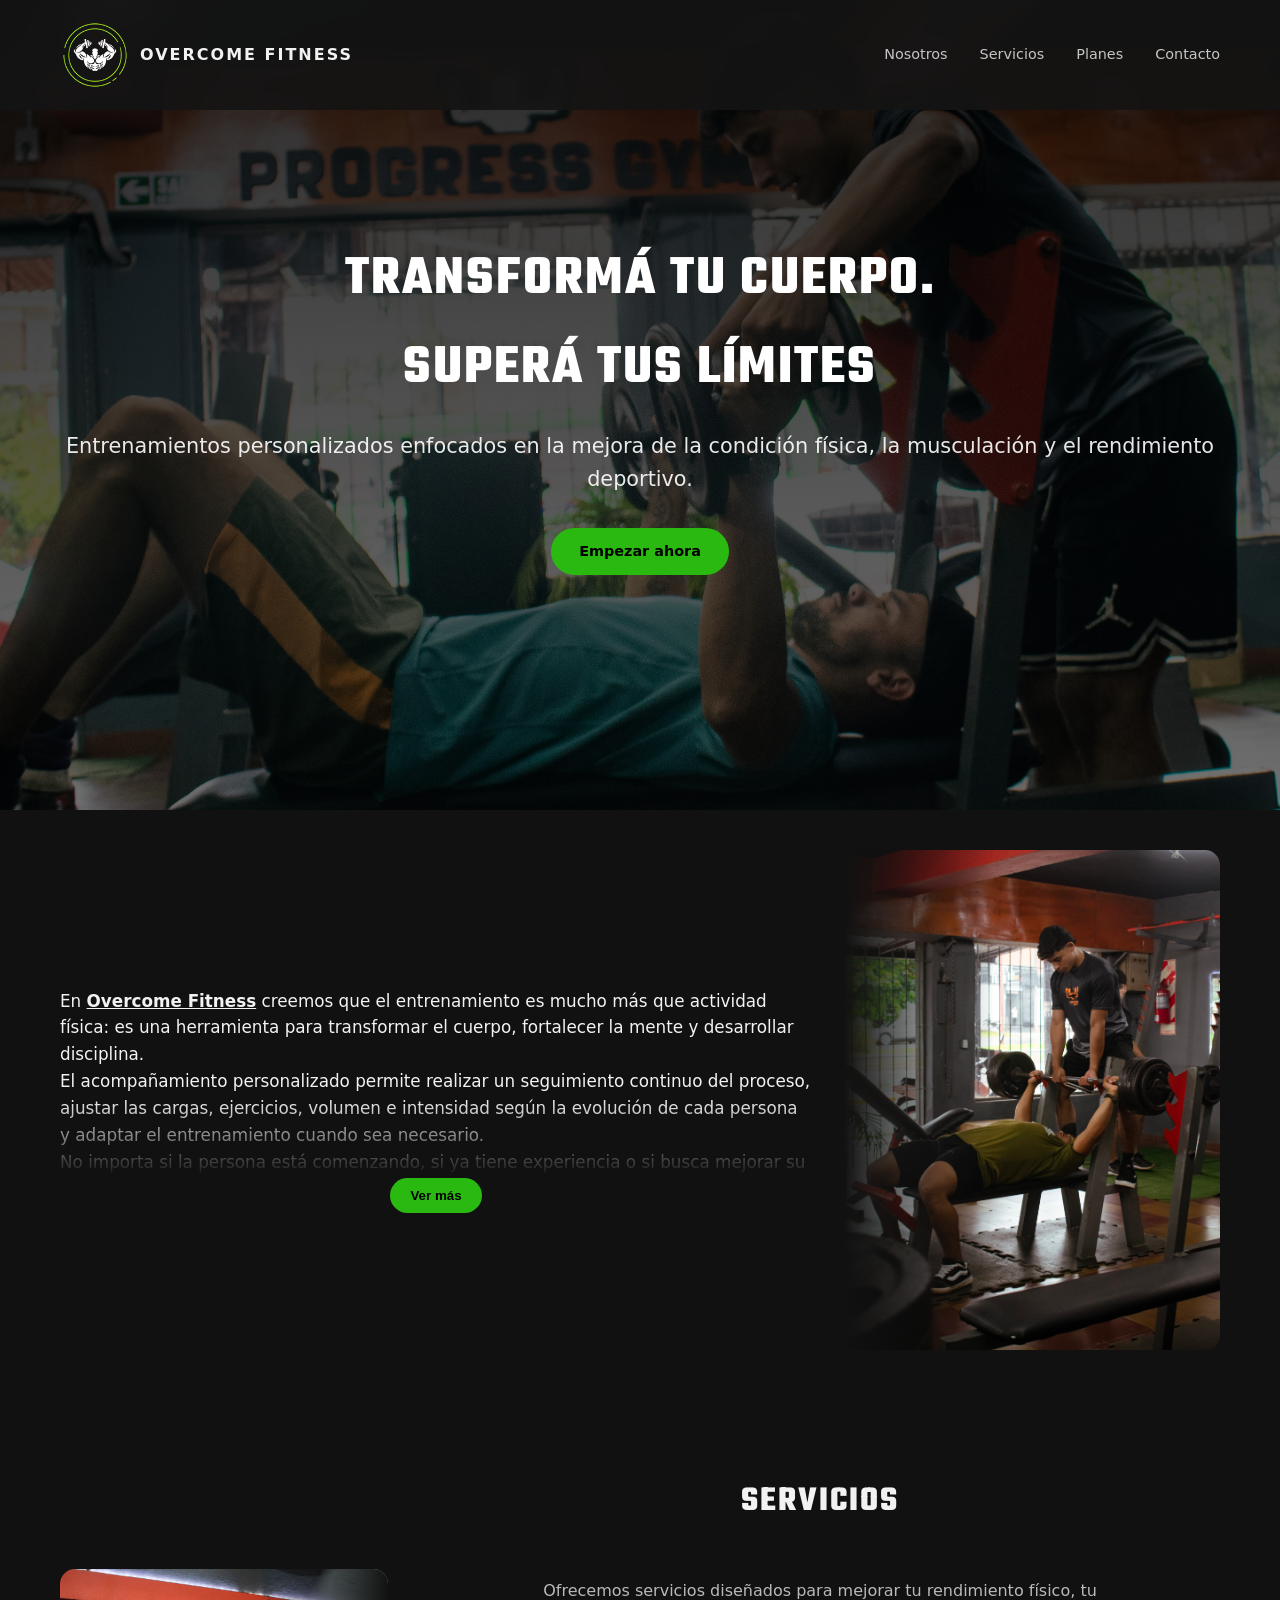
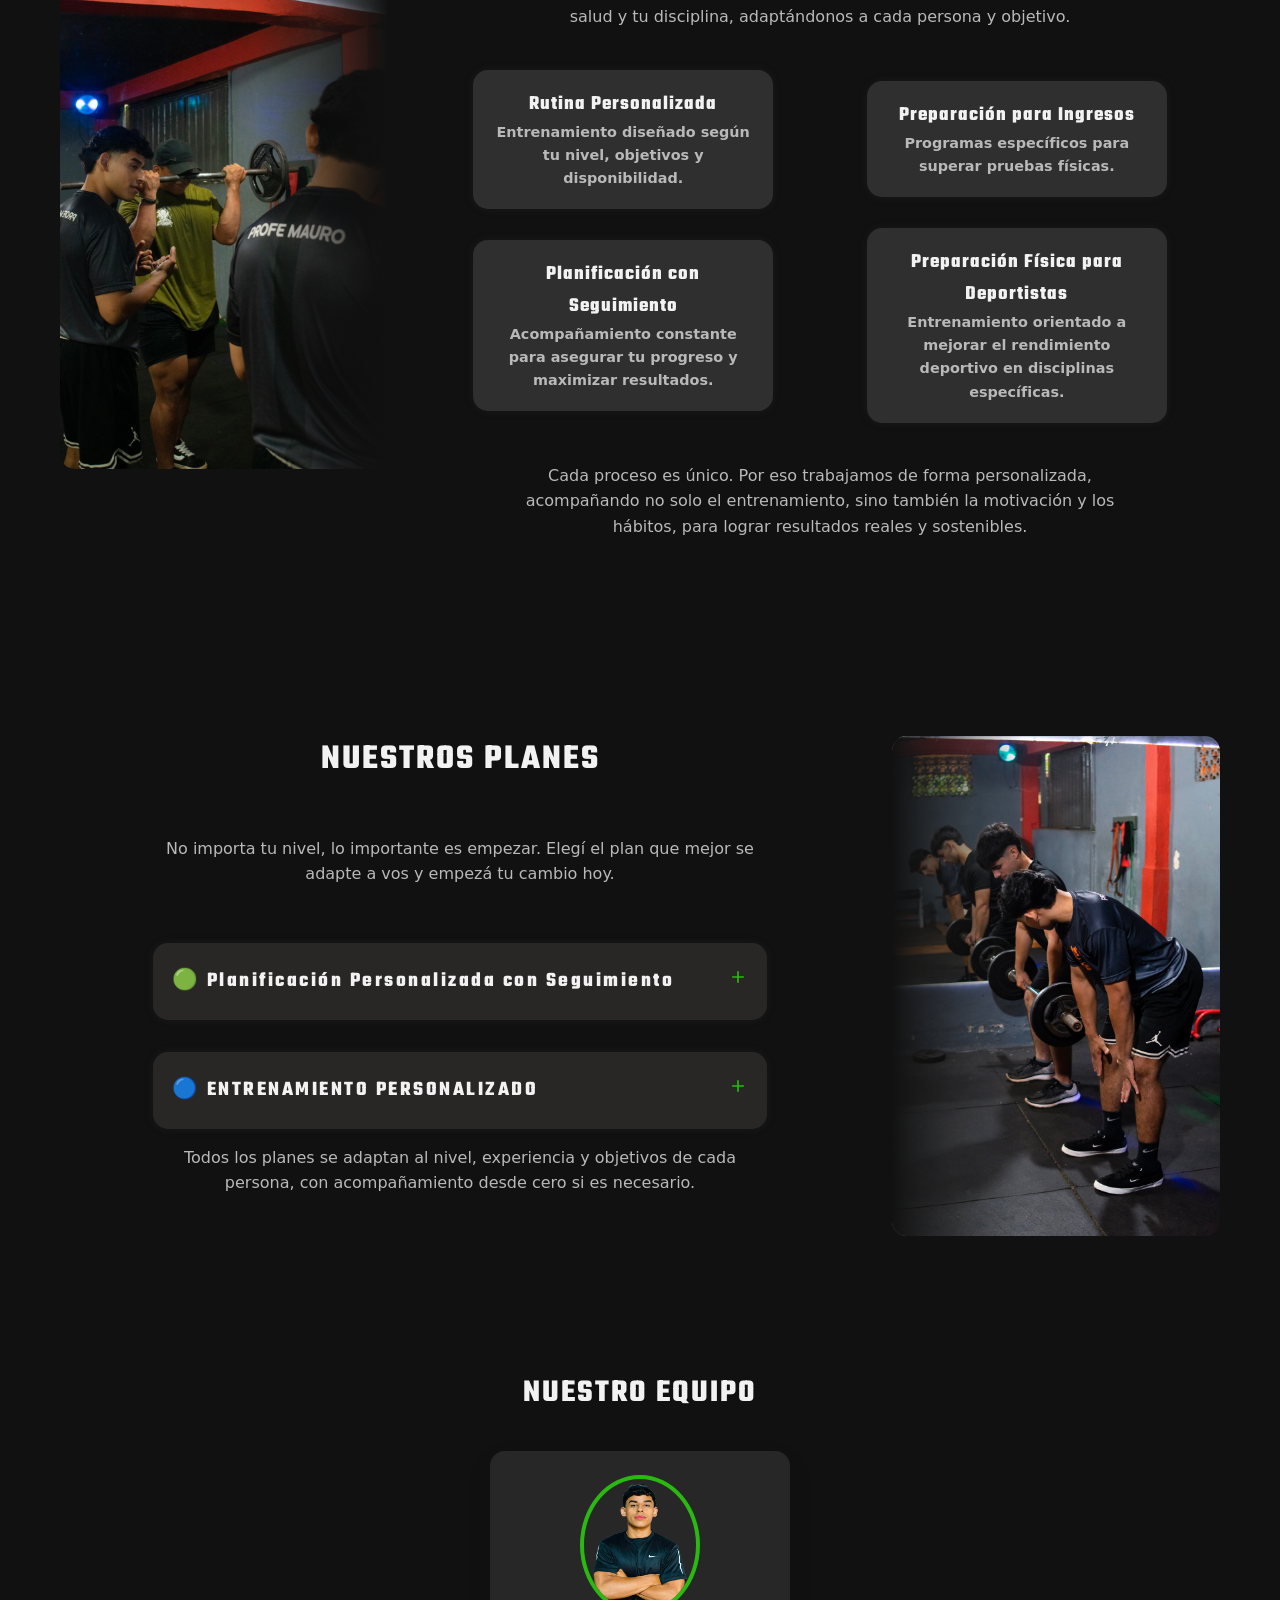
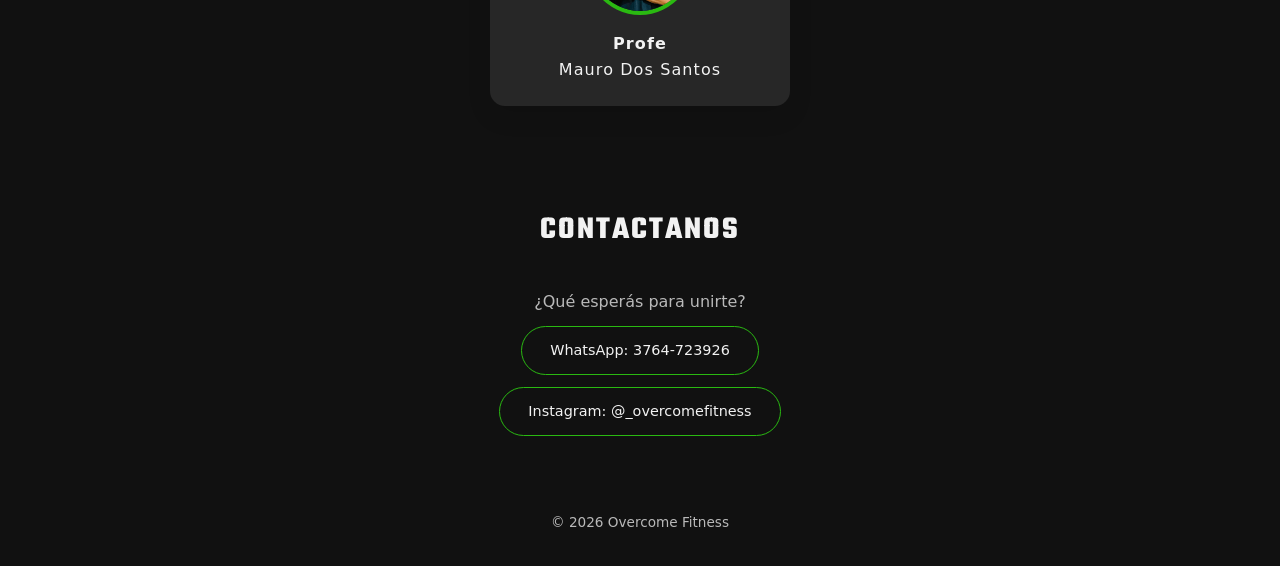
==== commit 0d47c730: "CSS: acualizacion de archivo completo" ====
--- a/index.html
+++ b/index.html
@@ -24,7 +24,11 @@
             </div>
             <!-- <div class="logo">Overcome-Fitness</div> -->
             <nav class="nav">
-                <a href="index.html">Inicio</a>
+                <a href="#sobre">Nosotros</a>
+                <a href="#servicios">Servicios</a>
+                <a href="#planes">Planes</a>
+                <a href="#contacto">Contacto</a>
+                <!-- <a href="prueba.html">Prueba</a> -->
             </nav>
         </div>
     </header>
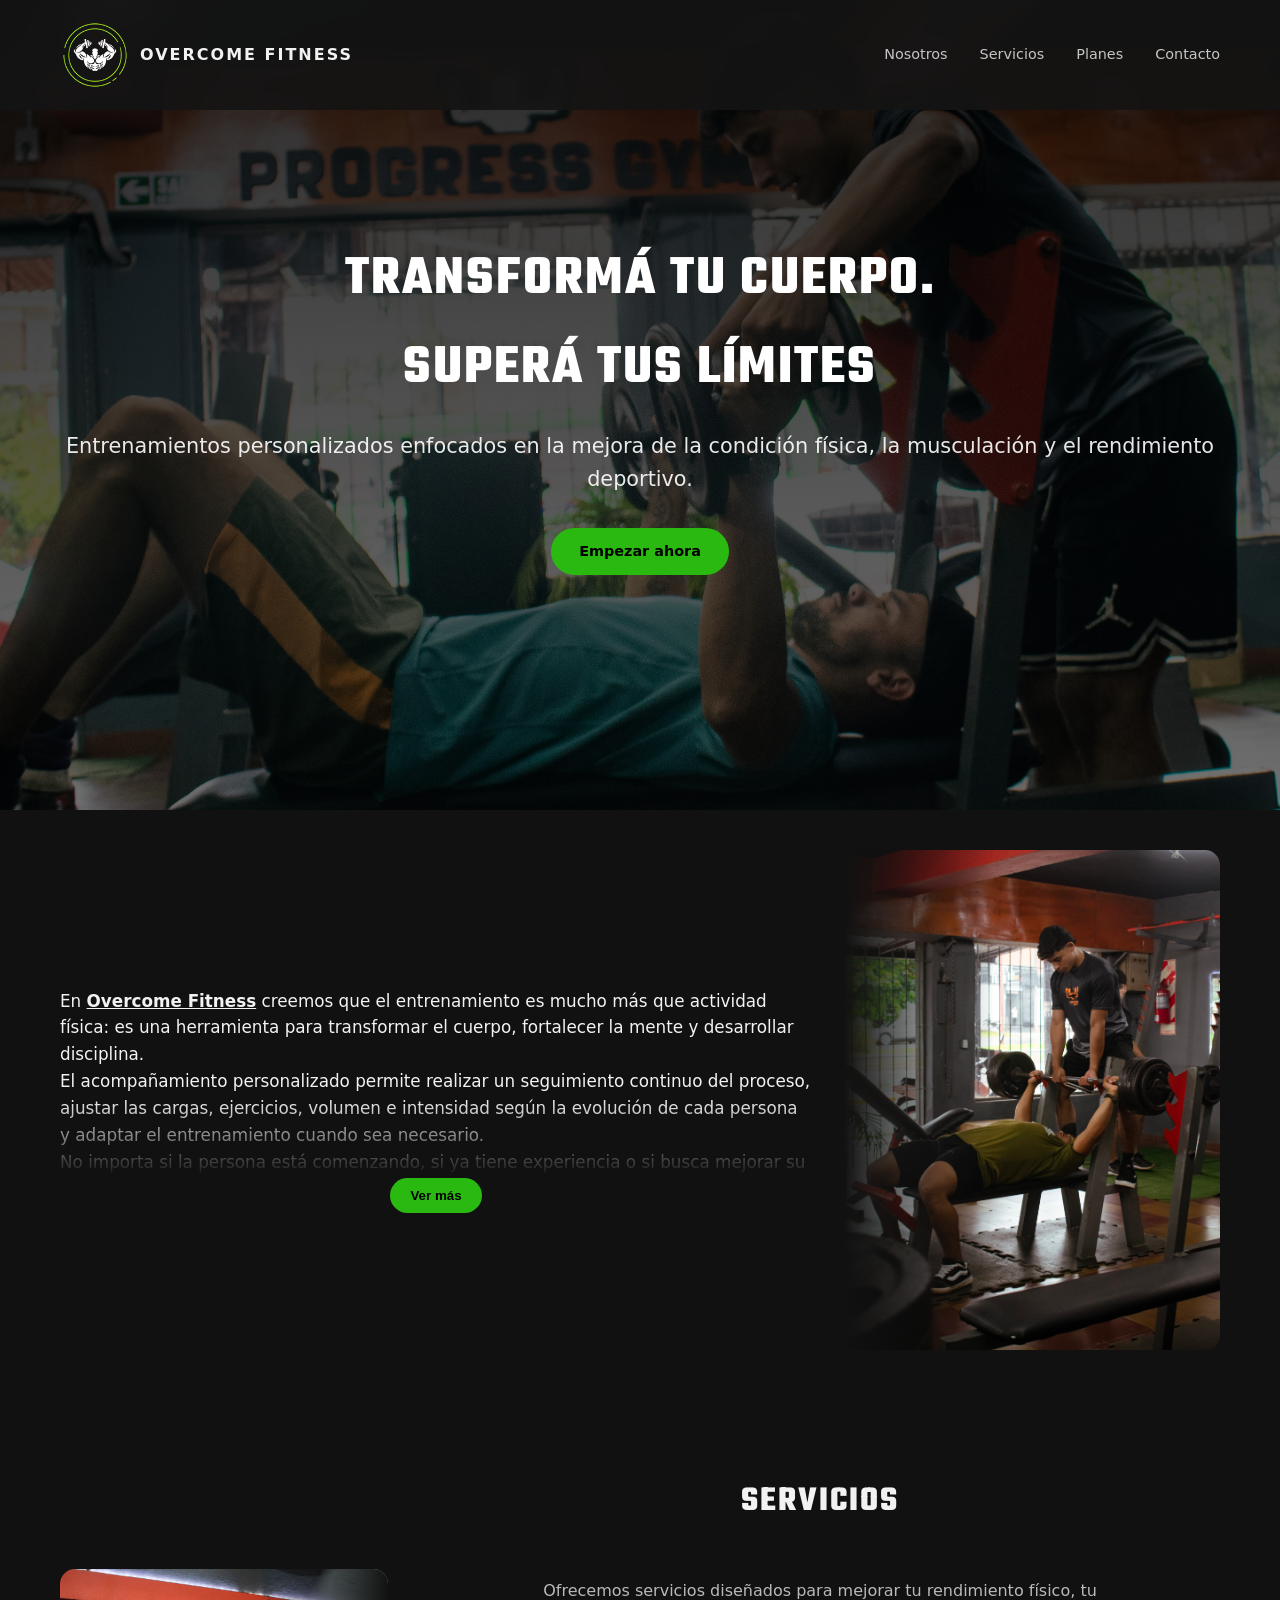
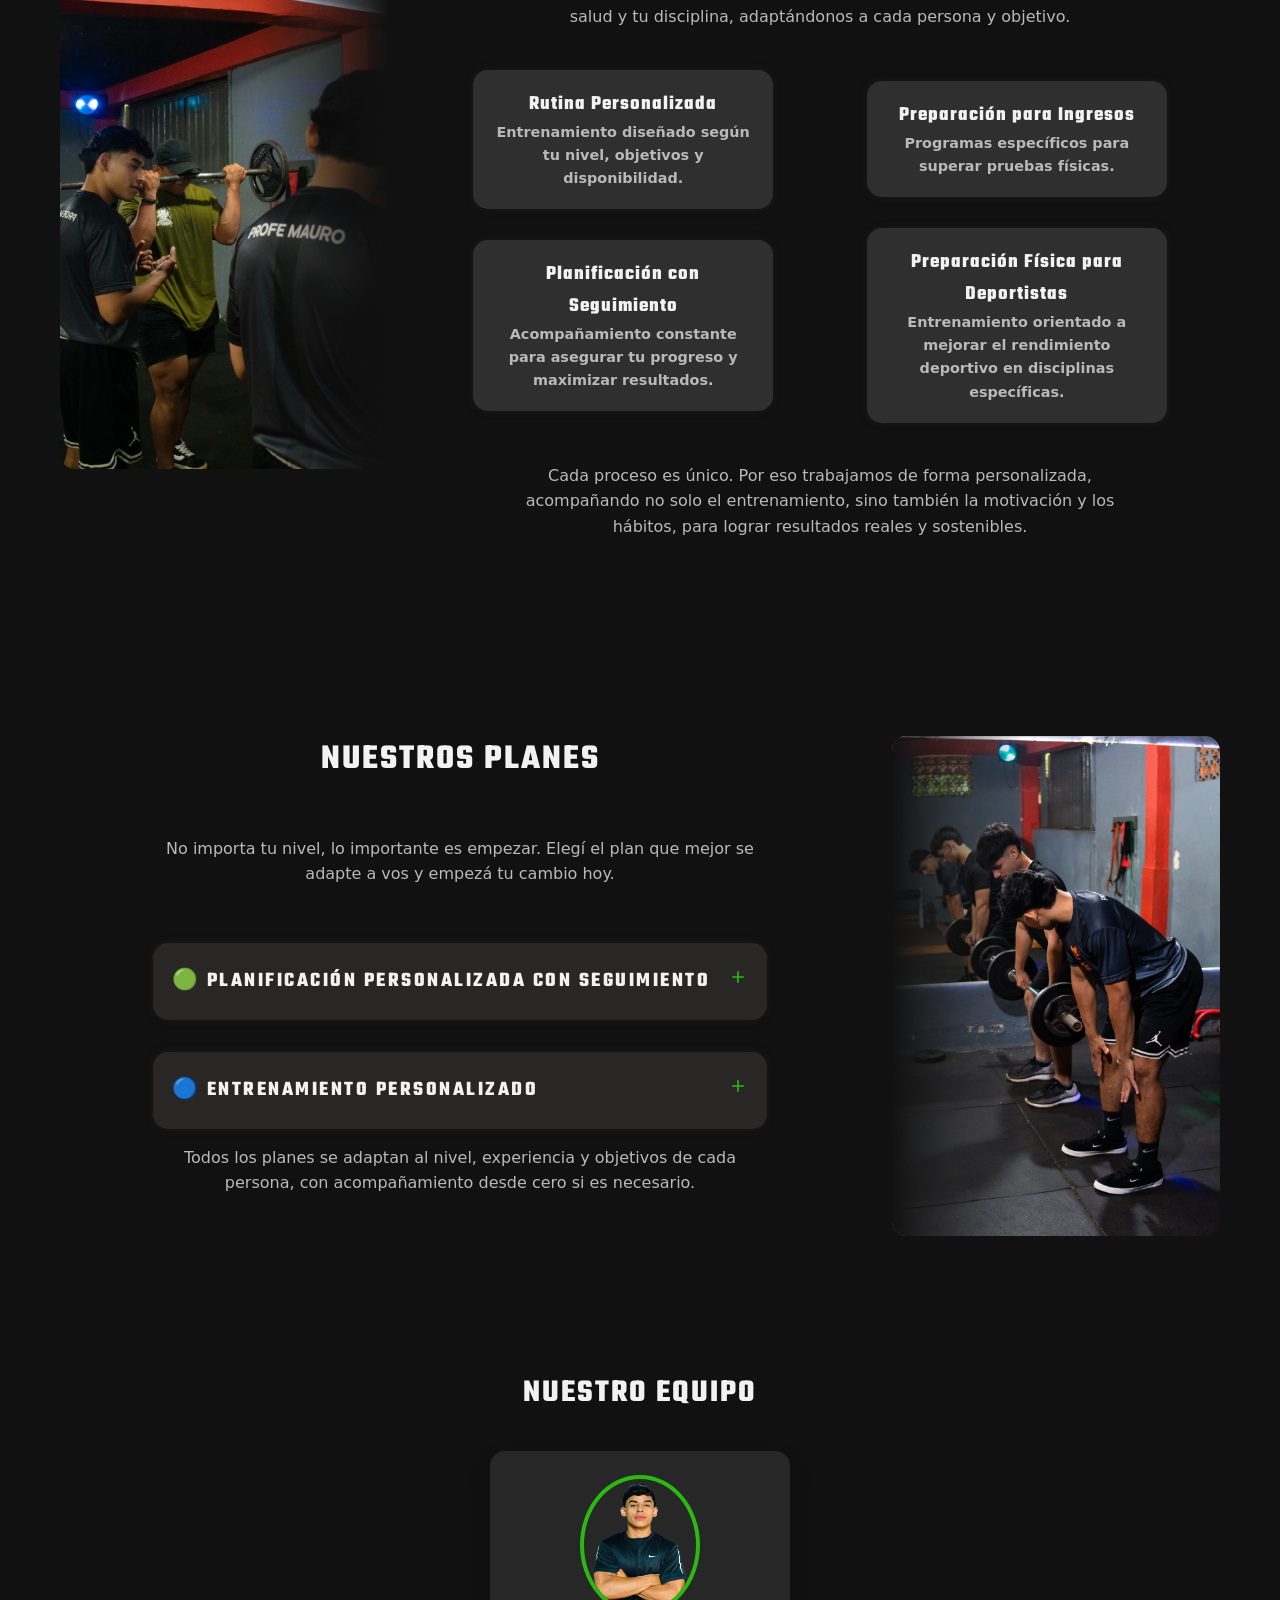
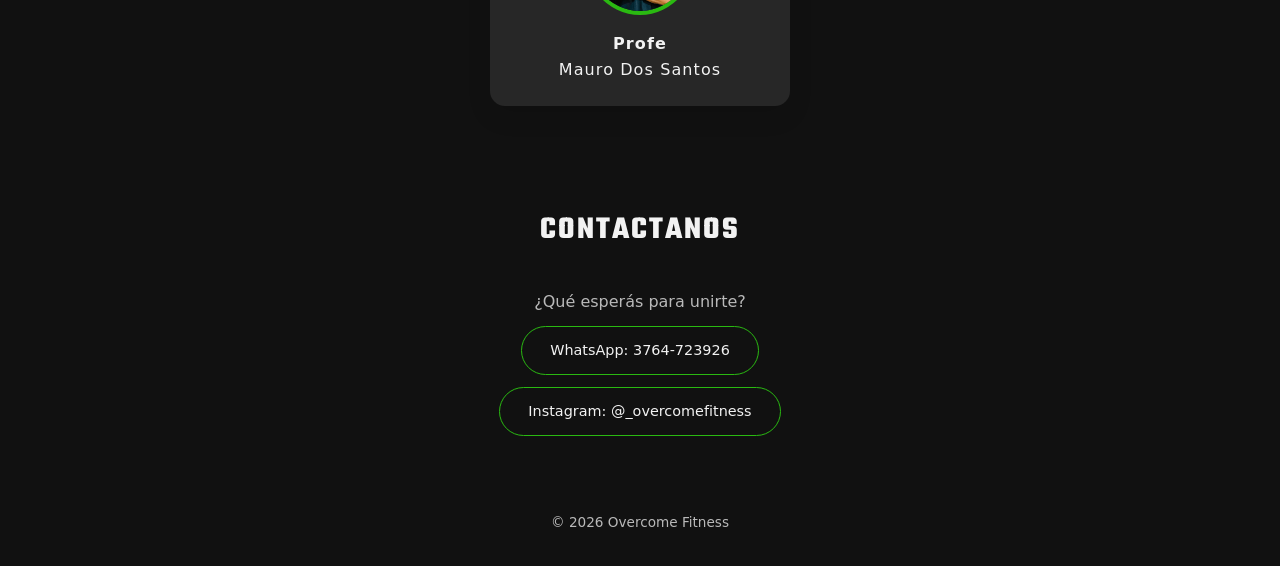
==== commit 985c478b: "CSS: acualizacion de archivo" ====
--- a/index.html
+++ b/index.html
@@ -186,7 +186,7 @@
                 
                 <div class="card">
                     <div class="card-header">
-                        <h3>🟢 Planificación Personalizada con Seguimiento</h3>
+                        <h3>🟢 PLANIFICACIÓN PERSONALIZADA CON SEGUIMIENTO</h3>
                         <span class="card-icon">
                             <svg width="20" height="20" viewBox="0 0 24 24">
                                 <line x1="12" y1="5" x2="12" y2="19" stroke="currentColor" stroke-width="2"/>
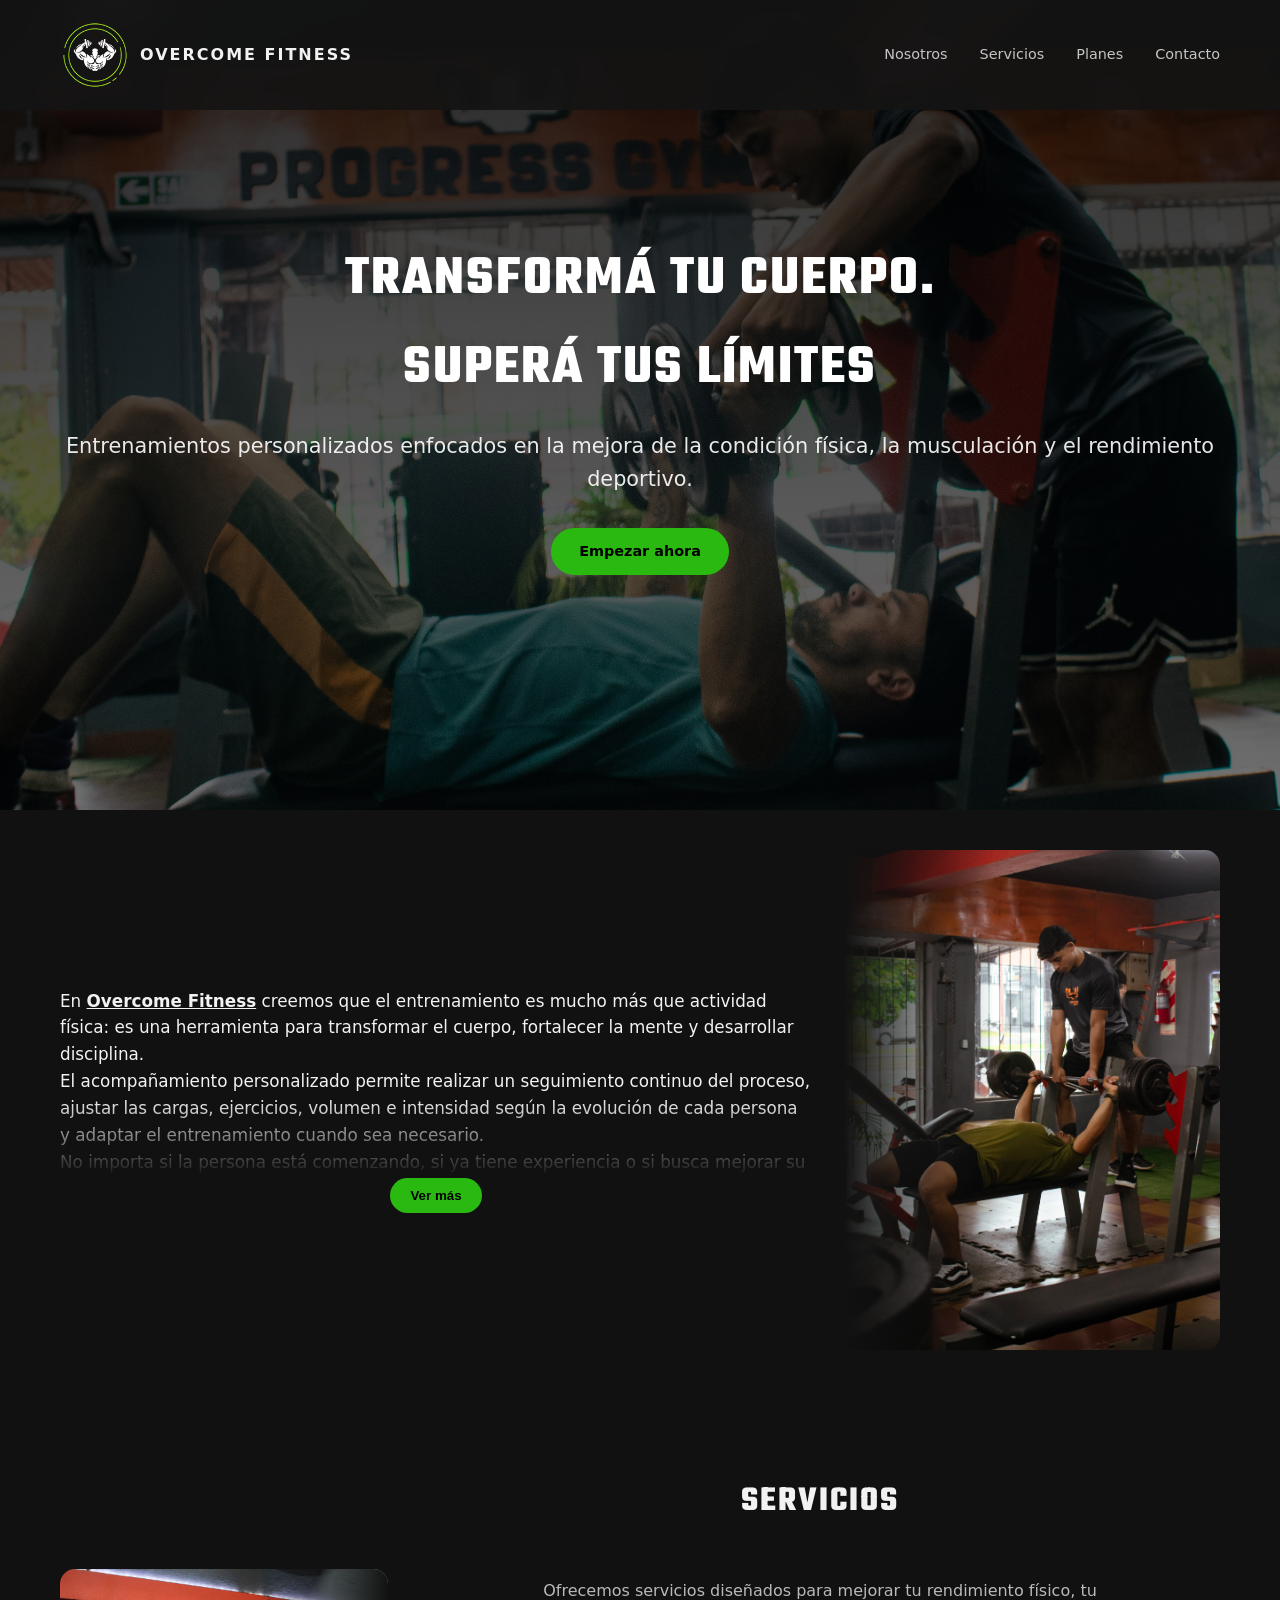
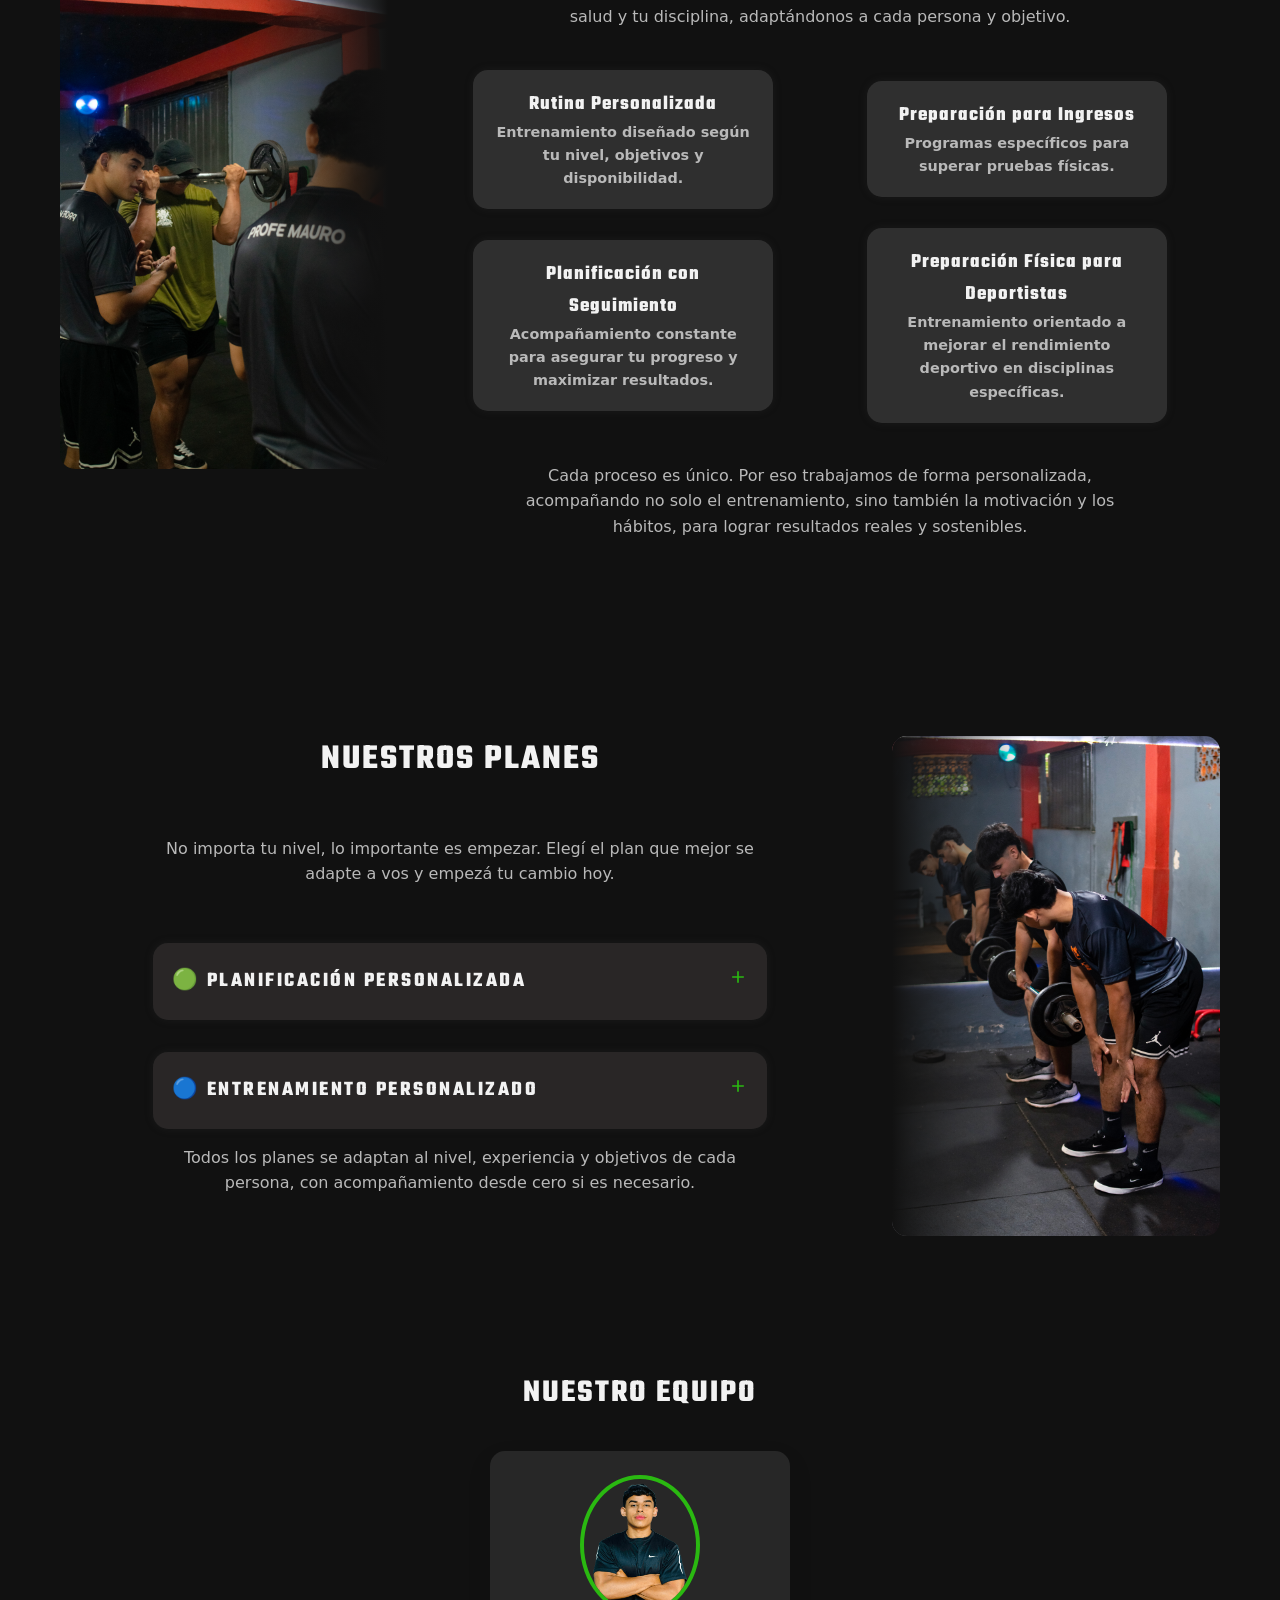
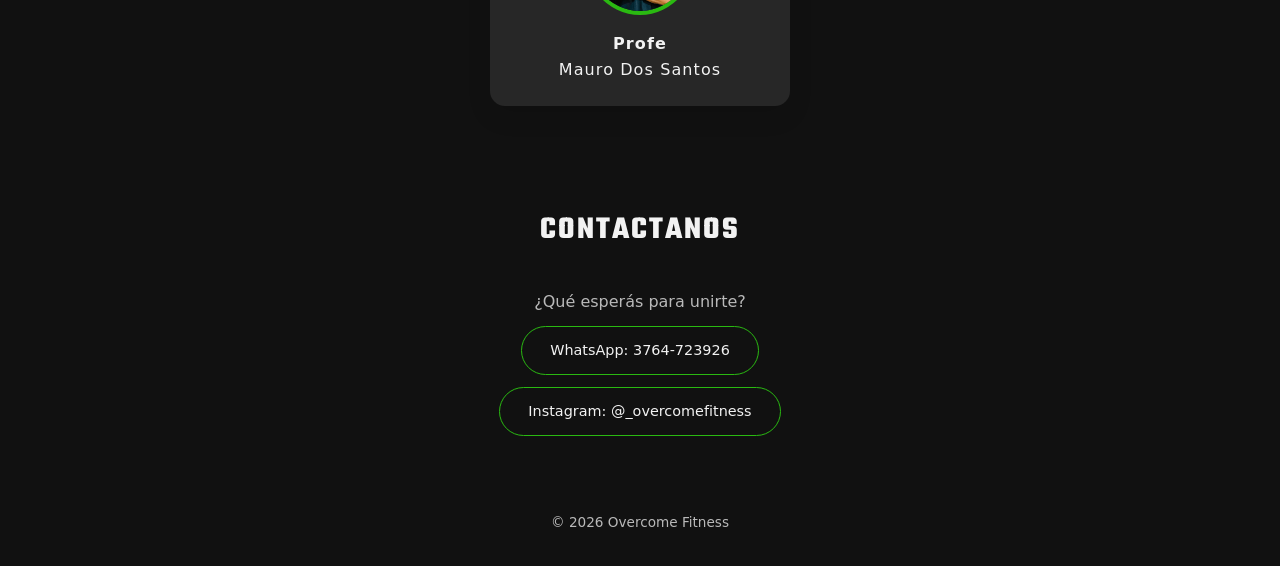
==== commit b914505e: "CSS: acualizacion de archivo" ====
--- a/index.html
+++ b/index.html
@@ -186,7 +186,7 @@
                 
                 <div class="card">
                     <div class="card-header">
-                        <h3>🟢 PLANIFICACIÓN PERSONALIZADA CON SEGUIMIENTO</h3>
+                        <h3>🟢 PLANIFICACIÓN PERSONALIZADA </h3>
                         <span class="card-icon">
                             <svg width="20" height="20" viewBox="0 0 24 24">
                                 <line x1="12" y1="5" x2="12" y2="19" stroke="currentColor" stroke-width="2"/>
@@ -195,7 +195,7 @@
                         </span>
                     </div>
                     <div class="card-content">
-                        <p> <b>Entrená con una planificación diseñada para vos y un seguimiento virtual o presencial, continuo para asegurar tu progreso, realizar ajustes cuando sea necesario y no entrenar a ciegas.</b></p>
+                        <p> <b>Planificación a medida: </b>Entrená con una planificación diseñada para vos y un seguimiento virtual o presencial, continuo para asegurar tu progreso, realizar ajustes cuando sea necesario y no entrenar a ciegas.</p>
                         <p><b><u>Incluye:</u></b></p>
                         <p>
                             •	📅 Planificación mensual personalizada.<br>
@@ -222,7 +222,7 @@
                         </span>
                     </div>
                     <div class="card-content">
-                        <p> <b>Transformacion completa</b> un servicio pensado para quienes buscan un acompañamiento cercano y personalizado en cada etapa de su proceso. Entrenamos juntos, adaptando el trabajo según tu objetivo, nivel y evolución</p>
+                        <p> <b>Transformacion completa: </b> un servicio pensado para quienes buscan un acompañamiento cercano y personalizado en cada etapa de su proceso. Entrenamos juntos, adaptando el trabajo según tu objetivo, nivel y evolución</p>
                         <p><b><u>Incluye:</u></b></p>
                         <p>
                             •	📅 Planificación mensual personalizada<br>
